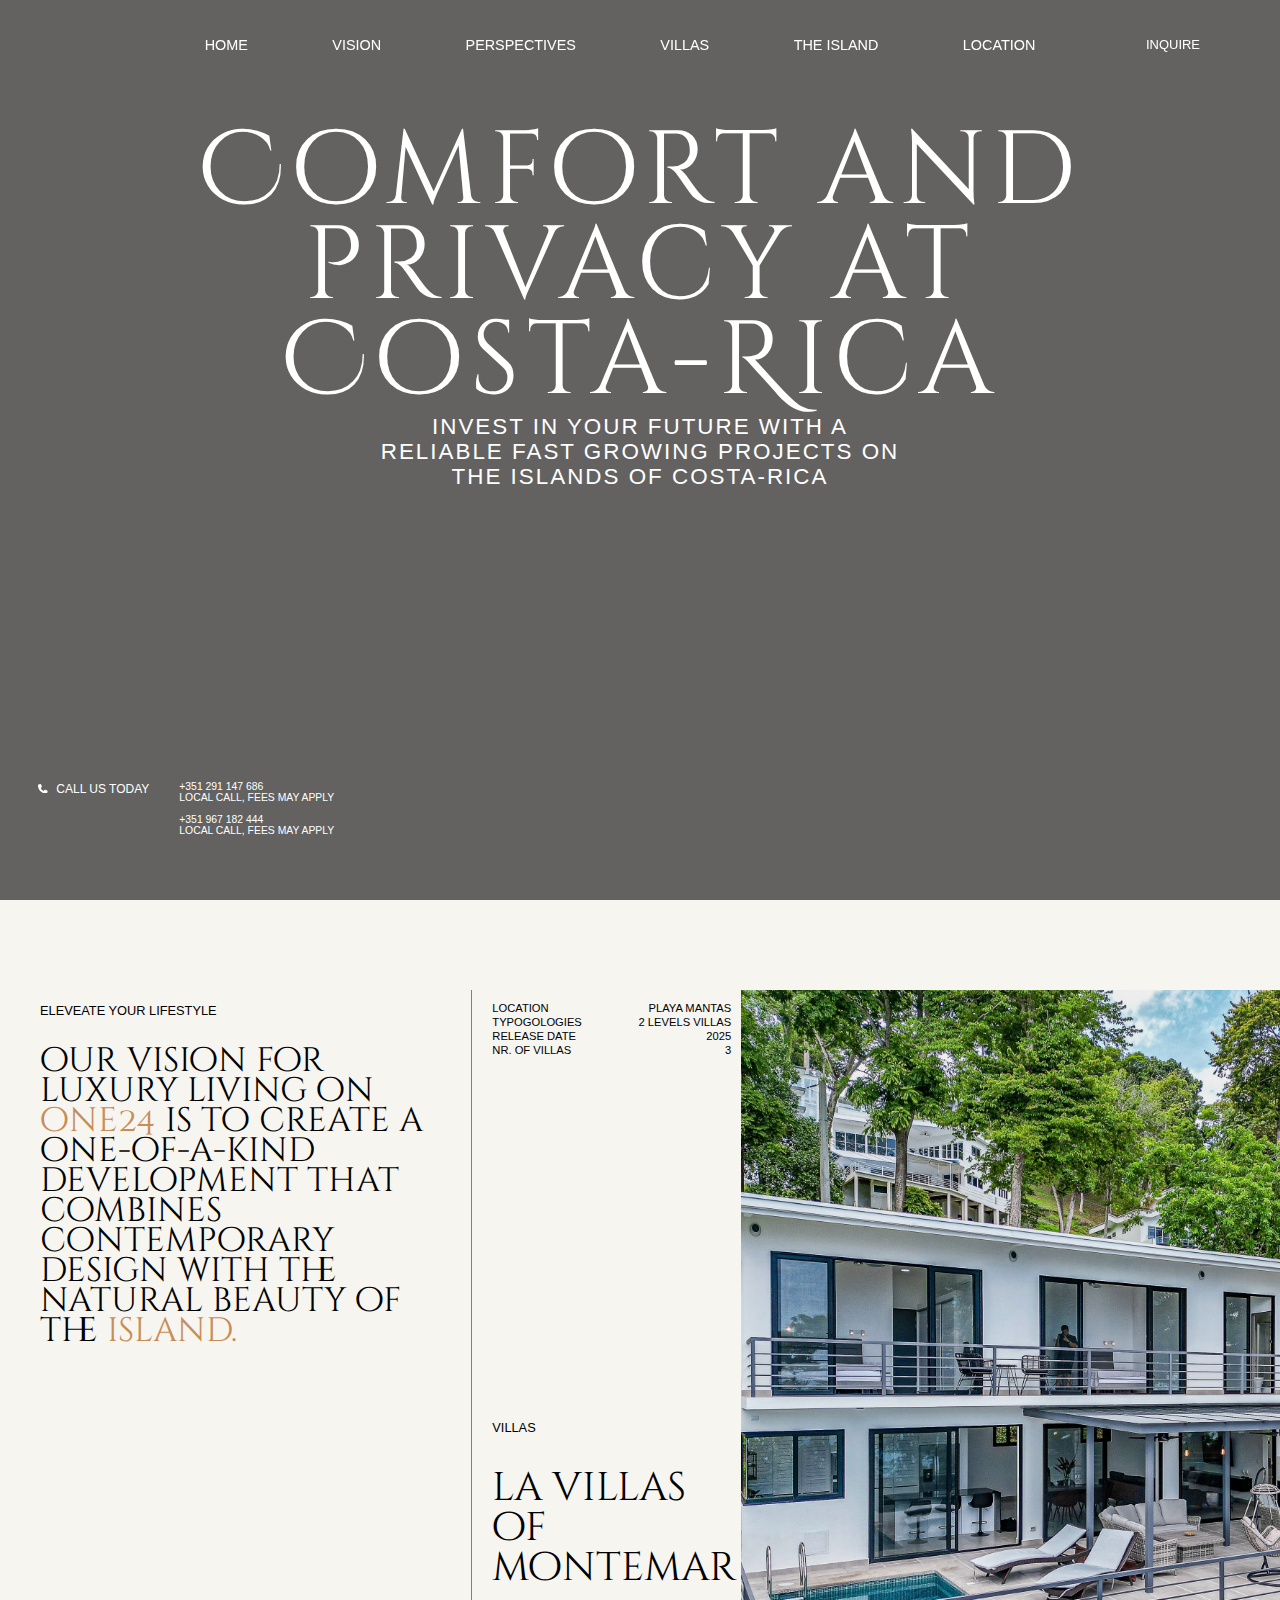
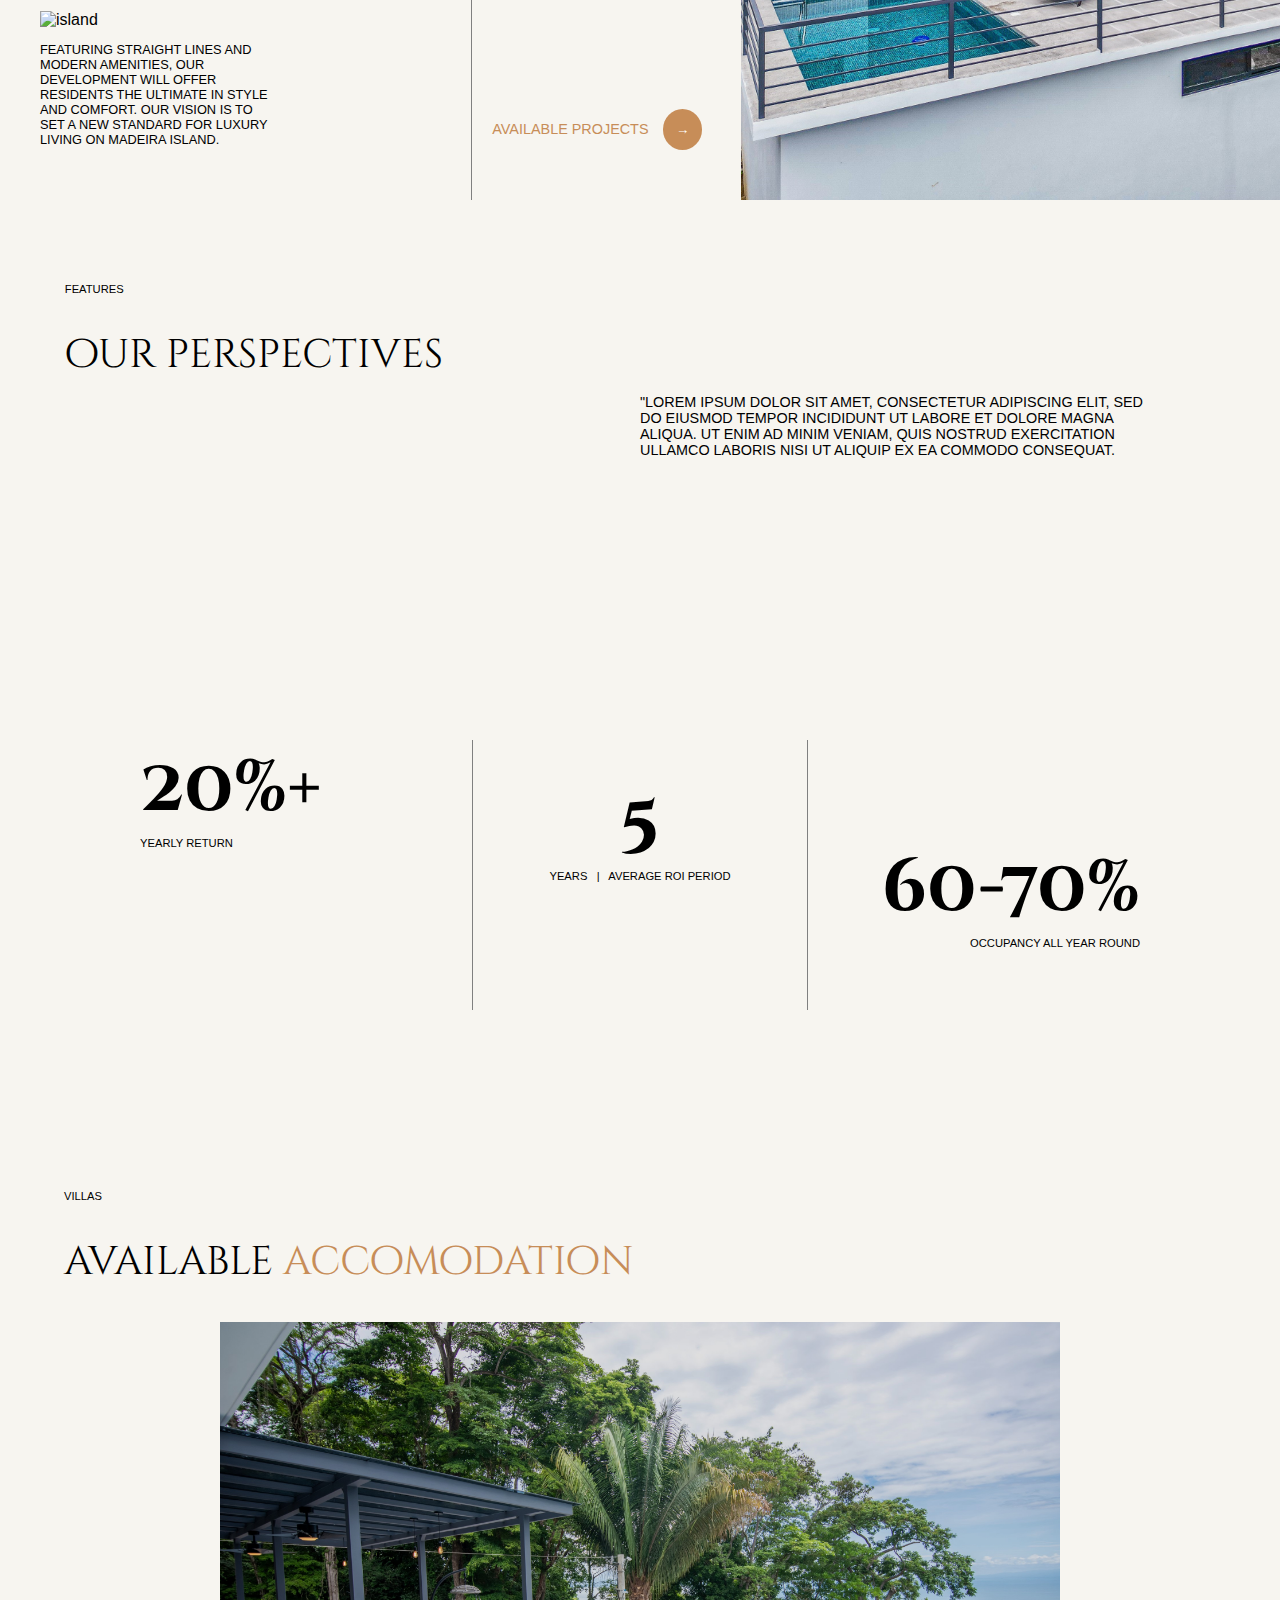
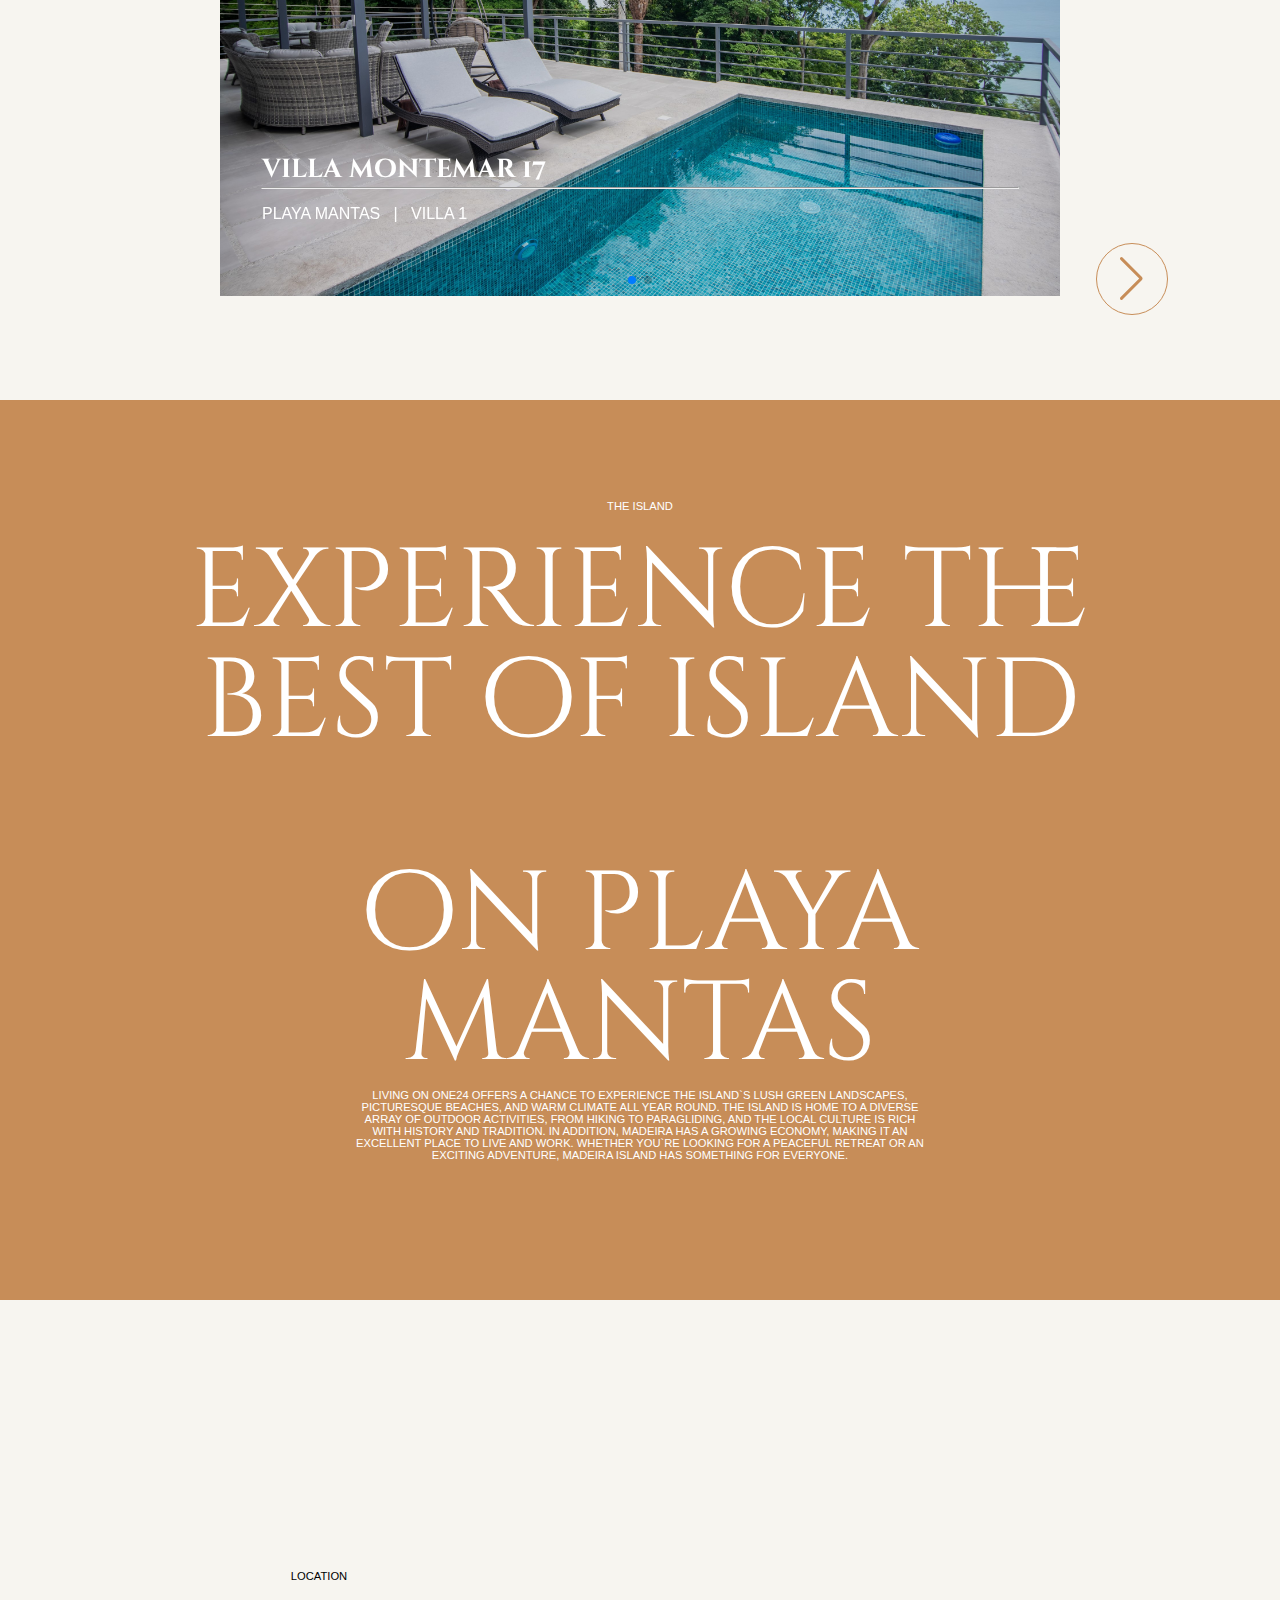
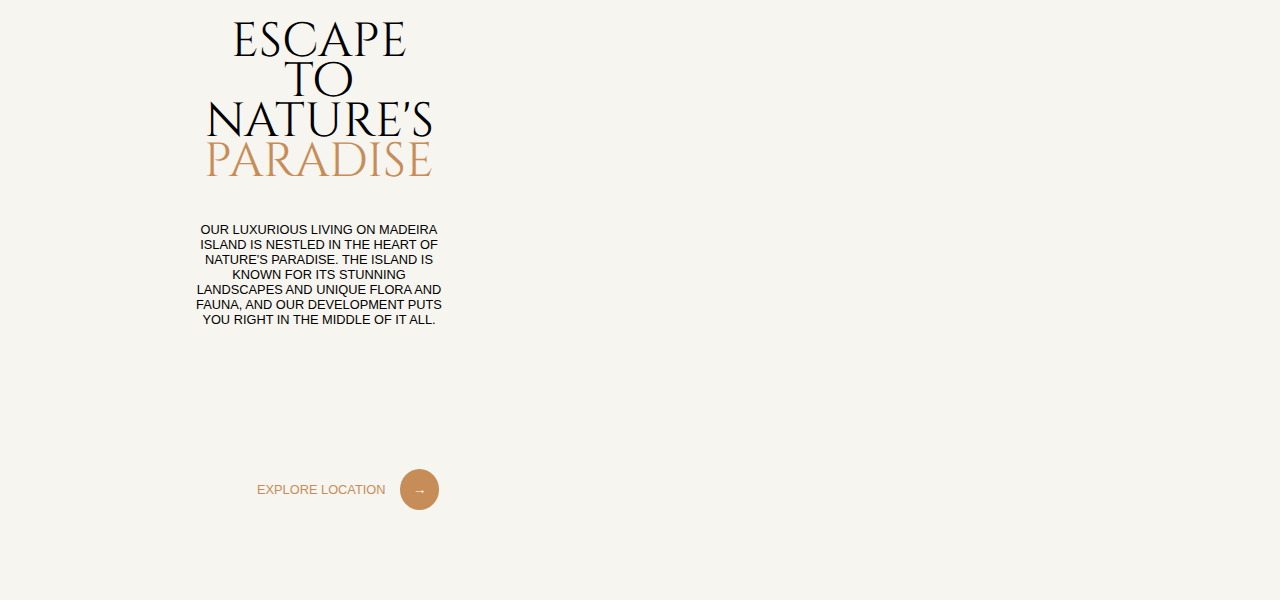
==== index.html @ 56d11413 "Add files via upload" ====
<!DOCTYPE html>
<html lang="en">
<head>
    <meta charset="UTF-8">
    <meta name="viewport" content="width=device-width, initial-scale=1.0">
    <link rel="preconnect" href="https://fonts.googleapis.com">
    <link rel="preconnect" href="https://fonts.gstatic.com" crossorigin>
    <link href="https://fonts.googleapis.com/css2?family=Cinzel+Decorative:wght@400;700;900&family=Space+Grotesk:wght@300..700&display=swap" rel="stylesheet">

    <!-- Swiper -->
    <link rel="stylesheet" href="https://cdn.jsdelivr.net/npm/swiper@11/swiper-bundle.min.css"/>

    <link rel="stylesheet" href="https://cdnjs.cloudflare.com/ajax/libs/font-awesome/4.7.0/css/font-awesome.min.css">

    <link rel="stylesheet" href="./style.css">
    <title>Document</title>
</head>
<body>
    <div class="wrapper">

        <nav>
            <div class="menu">
                <ul class="menu-items">
                    <li><a href="./index.html">Home</a></li>
                    <li><a href="#vision">Vision</a></li>
                    <li><a href="#perspectives">Perspectives</a></li>
                    <li><a href="#villas">Villas</a></li>
                    <li><a href="#island">The Island</a></li>
                    <li><a href="#location">Location</a></li>
                    <li id="inquire"><a href="./inquire.html">Inquire</a></li>
                </ul>
            </div>
        </nav>

        <header>
            <div class="image-color"> 
            </div>

            <div class="title">
                <h1>Comfort and privacy at Costa-Rica</h1>
                <p>
                    Invest in your future with a reliable fast growing projects on the islands of Costa-Rica
                </p>
            </div>

            <div class="callUs">
                <div id="callUs-title">
                    <svg xmlns="http://www.w3.org/2000/svg" viewBox="0 0 512 512"><path fill="#ffffff" d="M164.9 24.6c-7.7-18.6-28-28.5-47.4-23.2l-88 24C12.1 30.2 0 46 0 64C0 311.4 200.6 512 448 512c18 0 33.8-12.1 38.6-29.5l24-88c5.3-19.4-4.6-39.7-23.2-47.4l-96-40c-16.3-6.8-35.2-2.1-46.3 11.6L304.7 368C234.3 334.7 177.3 277.7 144 207.3L193.3 167c13.7-11.2 18.4-30 11.6-46.3l-40-96z"/></svg>
                    <p>Call us today</p>
                </div>
                    
                <p id="call-info">+351 291 147 686 <br>Local call, fees may apply <br><br>+351 967 182 444 <br>Local call, fees may apply</p>
            </div>
            
        </header>

        

        <section class="vision" id="vision">

            <div class="vision-main">
                <p>eleveate your lifestyle</p>
                <h2>OUR VISION FOR LUXURY LIVING ON <span>ONE24</span> IS TO CREATE A ONE-OF-A-KIND DEVELOPMENT THAT COMBINES CONTEMPORARY DESIGN WITH THE NATURAL BEAUTY OF THE <span>ISLAND.</span></h2>
                
                <div class="vision-main-bottom">
                    <img src="./assets/images/vision-island.jpg" alt="island">
                    <p id="vision-desc">FEATURING STRAIGHT LINES AND MODERN AMENITIES, OUR DEVELOPMENT WILL OFFER RESIDENTS THE ULTIMATE IN STYLE AND COMFORT. OUR VISION IS TO SET A NEW STANDARD FOR LUXURY LIVING ON MADEIRA ISLAND.</p>
                </div>
            </div>

            
            <div class="vision-overview-top">
                <p id="overview-left">Location <br>Typogologies <br>Release Date <br>Nr. of VIllas</p>
                <p id="overview-right">Playa Mantas<br> 2 levels Villas<br>2025<br>3</p>  
            </div>
    
            <div class="vision-overview-bottom" >
                <p id="overview-naming">Villas</p>
                <h2>La Villas of Montemar</h2>

                <div class="vision-button">
                     <p>Available projects</p>
                        
                    <a href="#villas"><input type="button" value="→" ></a>
                </div>
            </div>

                 


            <div class="project-overview" >

                <div class="project-overview-image">
    
                </div>

            </div>
        </section>
 
<!-- FEATURES -->

        <section class="features" id="perspectives" >

            <div class="features-top">

                <div class="features-top-left">
                    <p>Features</p>
                    <h2>Our perspectives</h2>
                </div>

                <div class="features-top-right">
                    <p>
                        "Lorem ipsum dolor sit amet, consectetur adipiscing elit, sed do eiusmod tempor incididunt ut labore et dolore magna aliqua. 
                        Ut enim ad minim veniam, quis nostrud exercitation ullamco laboris nisi ut aliquip ex ea commodo consequat.
                    </p>
                </div>
                

            </div>


            <div class="features-main">

                <div id="features-item1">
                    <h3>20%+</h3>
                    <p>yearly return</p>
                </div>


                <div id="features-item2">
                    <h3>5</h3>
                    <p>years &nbsp | &nbsp average ROI period</p>
                </div>

                
                <div id="features-item3">
                    <h3>60-70%</h3>
                    <p>occupancy all year round </p>
                </div>

            </div>


            <div class="features-description">

            </div>

        </section>

        <!-- VILLAS SECTION ------ -->
        <section class="villas" id="villas">

            <div class="villas-heading">
                <p>Villas</p>
                <h2>Available <span>Accomodation</span></h2>
            </div>

            <div class="swiper">

                <!-- Additional required wrapper -->
                <div class="swiper-wrapper">
                    <!-- Slides -->

                    <div class="swiper-slide">

                        <div class="swiper-desc">
                            <h3>Villa Montemar 17</h3>
                            <hr>
                            <p>PLAYA MANTAS &nbsp | &nbsp villa 1</p>
                        </div>

                        <div id="villa1">
                                
                        </div>
                    </div>    
                    

                    <div class="swiper-slide">
                        
                        <div class="swiper-desc">
                            <h3>Villa Montemar 19</h3>
                            <hr>
                            <p>PLAYA MANTAS &nbsp | &nbsp villa 2</p>
                        </div>    

                        <div id="villa2">
                            
                        </div>
                        
                    </div>


                </div>
                <div class="swiper-pagination"></div>

            </div>

            <div class="swiper-buttons">
                <div class="swiper-button-next"></div>
                <!-- <div class="swiper-button-prev"></div> -->
                
            </div>
            
        </section>

        <section class="island" id="island">

            <p>The Island</p>

            <div class="island-image-container">
                <!-- <div class="island-image"> -->
                    <video src="assets/video/vision.mp4" autoplay loop muted></video>
                <!-- </div> -->
                <p>LIVING ON ONE24 OFFERS A CHANCE TO EXPERIENCE THE ISLAND`S LUSH GREEN LANDSCAPES, 
                    PICTURESQUE BEACHES, AND WARM CLIMATE ALL YEAR ROUND. THE ISLAND IS HOME TO 
                    A DIVERSE ARRAY OF OUTDOOR ACTIVITIES, FROM HIKING TO PARAGLIDING, AND THE 
                    LOCAL CULTURE IS RICH WITH HISTORY AND TRADITION. IN ADDITION, MADEIRA HAS 
                    A GROWING ECONOMY, MAKING IT AN EXCELLENT PLACE TO LIVE AND WORK. WHETHER 
                    YOU`re LOOKING FOR A PEACEFUL RETREAT OR AN EXCITING ADVENTURE, MADEIRA 
                    ISLAND HAS SOMETHING FOR EVERYONE.</p>
            </div>

            <div class="island-heading">
                <h2 id="heading-top">Experience the <br> best of Island</h2>
                <h2 id="heading-bottom">On PLAYA MANTAS</h2>
            </div>  

        </section>


        <section class="location" id="location">

            <div class="grid-left" >

                <div class="location-info">
                    <p>Location</p>
                    <h2>Escape to Nature's <span>Paradise</span></h2>
                    <p id="location-desc">
                    Our luxurious living on madeira island is nestled in the 
                    heart of nature's paradise. The island is known for its stunning landscapes and 
                    unique flora and fauna, and our development puts you right in the middle of it all.
                    </p>
                </div>

                <div class="location-button">
                    <p>Explore Location</p>
                    <a href=""><input type="button" value="→" ></a>
                </div>
                
            </div>

            <div class="grid-right">
                <div class="location-image"></div>
            </div>

        </section>

    </div>


<script src="https://cdn.jsdelivr.net/npm/swiper@11/swiper-bundle.min.js"></script>       
<script type="text/javascript" src="./index.js"></script>
</body>
</html>
---- style.css ----
html {
    scroll-behavior: smooth;
}

body {
    background-color: #f7f5f0ff;
    font-family: Arial, Helvetica, sans-serif;
    padding: 0;
    margin: 0;
    
    
}

#vision, #perspectives, #villas, #island {
    scroll-behavior: smooth;
}



/* @media screen and (min-width:1280px) {
} */


     /* NAVIGATION */

     nav {
      position: fixed;
      margin: 20px 0;
      display: inline-block;
      height: 100px;
      width: 100%;
      text-align: center;
      z-index: 2;
     
   }

   .menu-items li {
      display: inline-block;
      margin-right: 80px;
 
   }

 
   .menu-items #inquire {
      position: absolute;
      right: 0%;
   }

   .menu-items li a, #inquire{
      text-decoration: none;
      color: white;
      font-size: 0.9em;
      text-transform: uppercase;
      
   }

   .menu-items li a{
      transition: all 1s ease;
   }

   .menu-items li a:hover {
      text-decoration:dotted;
   }

   
   .scrolled .menu-items li a, #inquire {
      color: black;
      transition: color 1000ms ease;
   }

  header{
    display: block;
    margin: 0;
    position: relative;
    background: url("./assets/images/header2.jpg");
    background-position: center;
    background-size: cover;
    height: 100vh;
    width: 100%;  
  }

  .image-color {
    position: absolute;
    height: 100vh;
    width: 100%;
    background-color: black;
    opacity: 60%;
  }

  .title {
      text-align: center;
      position: absolute;
      left: 15%;
      top: 6%;
      width: 70%;
      color: white;
  }

  .title h1 {
      font-family: "Cinzel Decorative", serif;
      font-weight: 500;
      font-size: 6.5em;
      text-align: center;
      line-height: 95px; 
      font-stretch: expanded;
      letter-spacing: 7px;
      margin-bottom: 5px;
      
  }

  .title p {
      margin: 0 auto;
      text-align: center;
      text-transform: uppercase;
      width: 60%;
      font-weight: 500;
      font-size: 1.4em;
      line-height: 25px;
      letter-spacing: 2px;
  }

  .callUs {
      position: absolute;
      display: flex;
      flex-wrap: nowrap;
      bottom: 6%;
      left: 3%;
      color: white;
      text-transform: uppercase;
  }

  .callUs #callUs-title {
      margin-right: 30px;
      font-size: 0.75em;
  }

  .callUs svg {
     width: 0.8em;
     height: 0.8em;
     display: inline-block;
     margin-right: 5px;
  }

  .callUs p {
      display: inline-block;
  }

  .callUs #call-info {
    
      font-size: 0.65em;
  }




  /* VISION SECTION ------ */

  .vision {
      display: grid;
      grid-template-columns: 0.8fr  0.5fr 1fr ;
      grid-template-rows: 1fr 1fr;
      padding: 10vh 0 0 40px;
      height: 90vh;
      /* border-bottom: 1px grey solid; */
      
  }

  .vision-main {
      grid-area: 1 / 1 / 3 / 1;
      position: relative;
      
  }

 

  .vision-main h2 {
      width: 90%;
      font-family: "Cinzel Decorative", serif;
      line-height: 30px;
      text-transform: lowercase;
      font-size: 2.1em;
      font-weight: 500;
      margin-bottom: 10px;
  }

  .vision-main span {
      color: #c78d58ff;
  }
  .vision-main p {
      text-transform: uppercase;
      font-size: 0.8em;
  }

  .vision-main-bottom {
      width: 55%;
      position: absolute;
      bottom: 5%;
  }

  .vision-main-bottom img {
      width: 100%;
  }

  .vision-main #vision-desc {

      font-size: 0.8em;
  }

 

  .vision-overview-top {
      grid-area: 1 / 2 / 2 / 3;
      border-left: 1px grey solid;
      padding-left: 20px;
  
  }

  .vision-overview-top p{
      text-transform: uppercase;
  }

  .vision-overview-top #overview-left {
      line-height: 14px;
      display: inline-block;
      font-size: 0.7em;
      margin-right: 21%;
  }

  .vision-overview-top #overview-right {
      line-height: 14px;
      display: inline-block;
      text-align: end;
      font-size: 0.7em;
      margin: 0;
  }

  .vision-overview-bottom {
      padding-bottom: 0;
      grid-area: 2 / 2 / 2 / 2;
      border-left: 1px grey solid;
      padding-left: 20px;
  }

  .vision-overview-bottom h2 {
      width: 80%;
      font-family: "Cinzel Decorative", serif;
      text-transform: lowercase;
      margin: 0 left;
      font-weight: 500;
      line-height: 40px;
      font-size: 2.5em;
  }

  .vision-overview-bottom p {
      font-size: 0.8em;
      padding-top: 100px;
      text-transform: uppercase;
  }

  .vision-button {
      margin: 0 auto;
      padding-bottom: 50px;
  }

  .vision-button p{
      display: inline-block;
      color: #c78d58ff;
      margin: 0 auto;
      font-size: 0.9em;
  }

  .vision-button input {
      margin-left: 10px;
      display: inline-block;
      background-color: #c78d58ff;
      border: none;
      border-radius: 50%;
      text-decoration: none;
      text-align: center;
      padding: 13px;
      color: white;
      transition: all 1s;
      cursor: pointer;
  }

  .vision-button input:hover {
      transform: scale(1.3);
      background-color: inherit;
      color: #c78d58ff;
      border-color: #c78d58ff;
      font-size: 1.2em;
  }


  /* Project  */

  .project-overview {
      grid-area: 1 / 3 / 2 / 3;
      position: relative; 
      
  }

  .project-overview-image {
      position: absolute;
      background: url("./assets/images/vision2.jpg");
      height: 90vh;
      width: 100%;
      /* background-position: center; */
      background-size: cover;
      /* position: absolute;
      top: 40%; */
      transition: all 700ms;
  }

  .project-overview-image:hover {
      transform: scale(1.05);
      cursor:cell;
  }

  /* .project-overview-image video {
      height: 50vh;
  } */

  .project-overview p {
      width: 80%;
      margin: 0 auto;
      margin-top: 10px;
      text-align: right;
      text-transform: uppercase;
      font-size: 0.8em;
  }


  /* Features Section ----- */

  .features {
      display: block;
      
  }

      /* Fetures top -- */
  .features-top{
      padding: 10vh 40px 0 40px;
      height: 30vh;
      margin-bottom: 10vh;
      display: grid;
      grid-template-columns: 1fr 1fr;
      position: relative;
  }

  .features-top-left {
      position: absolute;
      top: 20%;
      left: 2%;
      grid-column: 1;
  }

  .features-top-left p {
      text-transform: uppercase;
      font-size: 0.7em;
  }

  .features-top-left h2{
      font-family: "Cinzel Decorative", serif;
      text-transform: lowercase;
      font-weight: 500;
      font-size: 2.5em;
  }
 
  .features-top-right {
      position: absolute;
      top: 50%;
      grid-column: 2;
  }

  .features-top-right p{
      text-transform: uppercase;
      width: 80%;
      font-size: 0.9em;
  }


  /* Features main --- */

  .features-main {
      padding: 10vh 40px 10vh 40px;
      display: grid;
      grid-template-columns: 0.3fr 1fr 1fr 1fr 0.3fr;
      height: 30vh;
  }

  #features-item1 {
      position: relative;
      grid-column: 2 ;
      border-right: 1px grey solid;
  }



  #features-item2 {
      position: relative;
      grid-column: 3 ;
      text-align: center; 
  }

  #features-item2 h3{
      margin-top: 10%;
  }

  #features-item3 {
      position: relative;
      grid-column: 4 ;
      text-align: end;
      border-left: 1px grey solid;
  }

  #features-item3 h3 {
      margin-top: 30%;
  }



  .features-main h3 {
      font-family: "Cinzel Decorative", serif;
      
      font-weight: 700;
      font-size: 4.5em;
      margin: 0;
  }


  .features-main p {
      text-transform: uppercase;
      font-size: 0.7em;
  
      margin: 0;
  }

  
  /* VILLAS SECTION -----------*/

  .villas {
      height: 85vh;
      padding: 10vh 40px 5vh 40px;
      margin: 0 auto;
      position: relative;
      /* display: flex;
      flex-wrap: wrap;
      justify-content:center;
      align-items: end; */
  }

  .villas-heading {
      justify-content: start;
      text-align: left;
      width: 80%;
      margin-left: 2%;
  }
  .villas-heading span {
      color: #c78d58ff;
  }

  .villas-heading p {
      text-transform: uppercase;
      font-size: 0.7em;
      margin: 0;
  }

  .villas-heading h2 {
      font-family: "Cinzel Decorative", serif;
      text-transform: lowercase;
      font-weight: 500;
      font-size: 2.5em;
  }

  .swiper {
      position: relative;
      width: 70%;
      height: 75%;
     
    }

    .swiper-pagination {
      color: black;
    }

    .swiper-button-prev, .swiper-button-next {
      border: 1px #c78d58ff solid;
      color: #c78d58ff;
      width: 10px;
      height: 10px;
      padding: 30px;
      border-radius: 50%;
      transition: all 700ms;
    }

    .swiper-button-next:hover {
      color: white;
      background-color: #c78d58ff;
      transform: scale(1.2);
    }

    .swiper-buttons {
      position: absolute;
      bottom: 15%;
      right: 8%;
    }

 

    #villa1 {
      height: 100%;
      position: relative;
      background: url("./assets/images/villa1.jpg");
      background-size: cover;
      background-position: center center;
      cursor: pointer;
      transition: all 500ms ease;
    }

    #villa2 {
      height: 100%;
      background: url("./assets/images/villa2.jpg");
      background-size: cover;
      background-position: center center;
      cursor: pointer;
      transition: all 500ms ease;
    }


    #villa1:hover, #villa2:hover {
      border-top-right-radius: 20%;
      /* border-top-left-radius: 15%; */
      transform: scale(1.05);
    }

    .swiper-desc {
      position: absolute;
      color: white;
      bottom: 10%;
      z-index: 10;
      width: 100%;
    }

    .swiper-desc h3 {
      font-family: "Cinzel Decorative", serif;
      text-transform: lowercase;
      font-weight: 600;
      font-size: 1.6em;
      margin: 0 0 0 5%;
    }

    .swiper-desc p {
      margin-left: 5%;
      text-transform: uppercase;
    }

    .swiper-desc hr {
      font-size: 0.8em;
      width: 90%;
      margin: 0 auto;
    }


    /* ISLAND SECTION ------ */

    .island {
      position: relative;
      padding: 10vh 40px 10vh 40px;
      height: 80vh;
      background-color: #c78d58ff;
    }

    .island p {
      font-size: 0.7em;
      text-align: center;
      color: white ;
      text-transform: uppercase;
      margin-top: 10px;
    }

    .island-image-container {
      position: absolute;
      top: 25%;
      left: 25%;
    }

    .island-image-container video {
      width: 50vw;
      height: 50vh;
      /* background: url("./assets/images/island.jpg"); */
      background-size: cover;
      background-position: bottom ;
    }

    .island-heading {
      width: 80%;
      position: absolute;
      margin: 0 auto;
      left: 10%;
      top: 5%;
    }

    #heading-top {
      padding-top: ;
    }

    #heading-bottom {
      padding-top: 1%;
    }


    .island-heading h2 {
      text-align: center;
      font-weight: 400;
      font-size: 7rem;
      font-family: "Cinzel Decorative", serif;
      text-transform: lowercase;
      color: white;
      line-height: 110px;
    }


    .island-image-container p {
      width: 45vw;
      margin: 0 auto;
      margin-top: 10px;
      text-transform: uppercase;
      font-size: 0.7em;
      text-align: center;
      color: white ;
    }

    .island-image:hover {
      transform: scale(2)
    }

    /* LOCATION SECTION  */

    .location {
      height: 100vh;
      padding: 0 0 0 40px;
      display: grid;
      grid-template-columns: 1fr 1fr;
    }


    /* left side */

    .grid-left {
      grid-column: 1;
      position:relative;
    }

    .grid-left .location-info {
      position: absolute;
      width: 40%;
      text-align: center;
      left: 25%;
      top: 30%;
    }

    .location-info h2 {
      font-family: "Cinzel Decorative", serif;
      text-transform: lowercase;
      font-weight: 400;
      font-size: 3em;
      line-height: 40px ;
    }

    .location-info span {
      color: #c78d58ff;
    }

    .location-info p {
      margin: 0 auto;
      /* width: 100%; */
      text-transform: uppercase;
      font-size: 0.7em;
    }

    .location-info #location-desc {
      font-size: 0.8em;
    }

    .location-button {
      position: absolute;
      width: 40%;
      bottom: 10%;
      left: 35%;
    }

    .location-button p {
      display: inline-block;
      text-transform: uppercase;
      font-size: 0.8em;
      color: #c78d58ff;
    }

    .location-button input {
      margin-left: 10px;
      display: inline-block;
      background-color: #c78d58ff;
      border: none;
      border-radius: 50%;
      text-decoration: none;
      text-align: center;
      padding: 13px;
      color: white;
      transition: all 1s;
      cursor: pointer;
    }

    .location-button input:hover {
      transform: scale(1.3);
      background-color: inherit;
      color: #c78d58ff;
      border-color: #c78d58ff;
      font-size: 1.2em;
    }


    /* right side */

    .grid-right {
      grid-column: 2;
    }

    .grid-right .location-image {
      background: url("./assets/images/location.jpg");
      background-size: cover;
      background-position: center;
      height: 100%;
    }
  









/* ----- L SCREENS ------- */

@media screen and (max-width: 1024px)	{

  nav {
    position: fixed;
    margin: 20px 0;
    display: inline-block;
    height: 100px;
    width: 100%;
    text-align: center;
    z-index: 2;
  }
        
  .menu-items li {
    display: inline-block;
    margin-right: 40px;
        
  }
        
        
  .menu-items #inquire {
    position: absolute;
    right: 0%;
  }
        
  .menu-items li a, #inquire{
    text-decoration: none;
    color: white;
    font-size: 0.8em;
    text-transform: uppercase;
  }


  /* header */

  .title {
    text-align: center;
    position: absolute;
    left: 15%;
    top: 6%;
    width: 70%;
    color: white;
}
        
  .title h1 {
    font-family: "Cinzel Decorative", serif;
    font-weight: 400;
    font-size: 5em;
    text-align: center;
    line-height: 70px; 
    font-stretch: expanded;
    letter-spacing: 7px;
    margin-bottom: 5px;       
  }

  .title p {
    width: 60%;
    font-size: 1em;
    line-height: 20px;
  }


  /* vision */

  .vision-main p {
    font-size: 0.6em;
  }
  
  .vision-main h2 {
    margin-top: 30px;
    font-size: 1.4em;
    line-height: 20px;
  }

  .vision-main-bottom {
    width: 80%;
    font-size: 0.8em;
  }

  .vision-overview-top {
    padding-left: 10px;
  }

  .vision-overview-top #overview-left {
    font-size: 0.6em;
    font-weight: 700;
    margin-right: 0;
  }

  .vision-overview-top #overview-right {
    font-size: 0.6em;
    text-align: right;
    margin-left: 20px;
  }

  .vision-overview-bottom {
    padding-left: 10px;
  }

  .vision-overview-bottom p{
    font-size: 0.7em;
  }
  .vision-overview-bottom #overview-naming {
    font-size: 0.6em;
  }
  .vision-overview-bottom h2 {
    font-size: 1.7em;
    line-height: 25px;
  }

  .vision-button input {
    padding: 10px;
  }

  /* Features */

  .features-top-right {
    font-size: 0.8em;
    width: 80%;
    text-align: right;
    top: 60%;
    right: 5%;
  }


  .features-main h3 {
    font-size: 3em;
  }

  /* Island */

  .island-heading h2 {
    margin-top: 120px;
    font-size: 5em;
    line-height: 70px;
  }

  .island-image-container p {
    margin: 0 auto;
    font-size: 0.6em;
  }

  /* Location */

  .location-info {
    width: 45%;
  }

  .location-info h2 {
    font-size: 2.2em;
    margin-bottom: 10px;
  }

  .location-info #location-desc {
    font-size: 0.55em;
    color: grey;
  }

  .location-button {
    bottom: 20%;
  }

  .location-button input {
    padding: 10px;
  }

  .location-button p {
    font-size: 0.7em;
  }
}



/* ----- iPads -----*/

@media (max-width: 768px)	{

  .wrap {
    max-width: 768px;
  }

  nav {
    position: fixed;
    margin: 20px 0;
    display: inline-block;
    height: 100px;
    text-align: center;
    z-index: 2;
  }


  .menu-items li {
    display:none;
  }

  .menu-items #inquire {
    display: inline-block;
   
    font-size: 1em;
        
  }

  /* header  */

  .title {
    top: 15%;
    left: 12%;
    width: 76%;
  }
  
  .title h1 {
    font-size: 4em;
    line-height: 50px;
  }

  .title p {
    margin-top: 10px;
    width: 70%;
    font-size: 1.2em;
    line-height: 22px;
  }

  .callUs {
    width: 95%;
  }

  .callUs #callUs-title {
    width: 30%;
    margin-left: 10px;
    margin-right: 30%;
    font-size: 1.2em;
  }
  
  .callUs #call-info {
    font-size: 0.9em;
  }


  /* vision */

  .vision {
    padding: 5vh 2% 2vh 2% ;
    display: block;
    min-height: 330vh;
    position: relative;
  }

  .vision-main {
    position: relative;
    padding-bottom: 40px;
    border-bottom: 1px grey solid;
  }

  .vision-main h2 {
    width: 95%;
    font-size: 2.5em;
    line-height: 40px;
    margin-bottom: 40px;
  }

  .vision-main p {
    font-size: 1em;
    line-height: 22px;
  }

  .vision-main-bottom {
    position: relative;
    width: 100%;
  }

  .vision-main-bottom #vision-desc {
    font-size: 1.3em;
  }

  /* vision-overview-top*/

  .vision-overview-top {
    padding: 20px 10px 0 10px;
    display: flex;
    border: none;
    justify-content: space-between;
  }

  .vision-overview-top #overview-left {
    font-size: 1em;
    line-height: 20px;
    margin: 0;
    padding: 10px;
    font-weight: 500;
  }

  .vision-overview-top #overview-right {
    font-size: 1em;
    line-height: 20px;
    margin: 0;
    padding: 10px;
  }
  

  /* vision-overview-bottom */

  .vision-overview-bottom {
    border: none;
  }
  .vision-overview-bottom h2 {
    margin: 25px 0 10px 0 ;
    font-size: 3.5em;
    line-height: 50px;
  }

  .vision-overview-bottom #overview-naming {
    padding-top: 50px;
    font-size: 1.2em;
  }

  .vision-overview-bottom .vision-button {
    display: flex;
    padding-top: 50px;
    width: 100%;
  }

  .vision-overview-bottom .vision-button input {
    padding: 30px;
    margin-right: 10px;
  }

  .vision-overview-bottom .vision-button p {
    padding-top: 30px;
    font-size: 1.2em;
    margin-left: 0;
    align-items: center;
  }

  .project-overview {
    position: relative;
  }

  .project-overview-image {
    background-position: center;
  }

  /* ---- FEATURES ---- */

  .features {
    display: block;
    height: 190vh;
    
  }

  .features-top {
    width: 100%;
    padding: 0;
    display: flex;
    flex-direction: column;
    align-items: center;
  }
  .features-top-left {
    align-items: center;
    position: relative;
  }

  .features-top-left p {
   display: none;
  }

  .features-top-left h2 {
    margin: 0 auto;
    text-align: start;
    font-size: 3.5em;
  }

  .features-top-right {
    position: static;
    margin: 100px 0 0 0;
    width: 100%;
  }

  .features-top-right p {
    margin: 0 auto;
    width: 60%;
    text-align: center;
    font-size: 1.2em;
  }

  /* features-main */

  .features-main {
    display: flex;
    flex-direction: column;
    align-items: center;
    
  }

  #features-item1, #features-item2, #features-item3{
    border: none;
    margin: 30px 0 30px 0;
    font-size: 1.6em;
    line-height: 100px;
  }

  #features-item1 h3, #features-item2 h3, #features-item3 h3 {
    color: #c78d58ff;
  }



  /* ---- VILLAS ---- */

  .villas {
    display: block;
    max-height: 90vh;
  }

  .villas-heading h2 {
    font-size: 3.5em;
    line-height: 50px;
  }

  .villas-heading p {
    font-size: 1em;
  }

  .swiper {
    height: 55%;
    width: 75%;
  }

  .swiper-desc {
    bottom: 6%;
  }

  .swiper-desc h3{
    font-size: 1.2em;
  }

  .swiper-desc p {
    font-size: 0.8em;
  }

  .swiper-buttons {
    right: 2%;
    bottom: 37%;
  }

  /* ----- ISLAND ----- */

  .island {
    padding: 0;
    min-height: 130vh;
  }

  .island p {
    padding-top: 80px;
    font-size: 1em;
  }

  .island-image-container video{
    width: 100vw;  
  }

  .island-image-container {
    top: 25%;
    left: 0%;
  }

  .island-image-container p {
    margin-top: 80px;
    width: 90%;
    font-size: 1em;
    padding: 0;
  }

  .island-heading {
    width: 90%;
    left: 5%;
    top: 9%;
  }

  .island-heading #heading-top {
    margin-top: 50px;
  }

  .island-heading #heading-bottom {
    margin-top: 270px;
  }

  .island-heading h2 {
    font-size: 4em;
    line-height: 60px;
  }

  /* ---- LOCATION ----- */

  .location {
    display: flex;
    flex-direction: column;
    padding: 0;
    align-items: center;
    height: 180vh;
  }

  .grid-left {
    padding: 0;
    display: block;
    position: relative;
    height: 80%;
    width: 100%;
  }

  .grid-left .location-info {
    padding-top: 50px;
    width: 60%;
    display: block;
    position: static;
    margin: 0 auto;
  }

  .grid-left .location-info p {
    font-size: 1em;
  }

  .grid-left .location-info h2 {
    font-size: 3.5em;
    line-height: 60px;
    margin: 50px 0 ;
  }

  .grid-left .location-info #location-desc {
    font-size: 1em;
  }

  .grid-left .location-button {
    position: static;
    text-align: center;
    margin: 70px auto;
  }

  .grid-left .location-button p {
    font-size: 1em;
  }

  .grid-left .location-button input {
    padding: 30px;
  }

  .grid-right {
    display: block;
    position: relative;
    height: 60%;
    width: 100%;
    background-color: #c78d58ff;
  }

}




/*------ 2XL SCREENS ------*/
@media (min-width:1660px) {

    header .title h1 {
      font-size: 8em;
      line-height: 120px;
    }

    .island-heading h2 {
        margin-top: 130px;
        font-size: 9rem;
      }
      #heading-bottom {
        padding-top: 3%;
      }

}
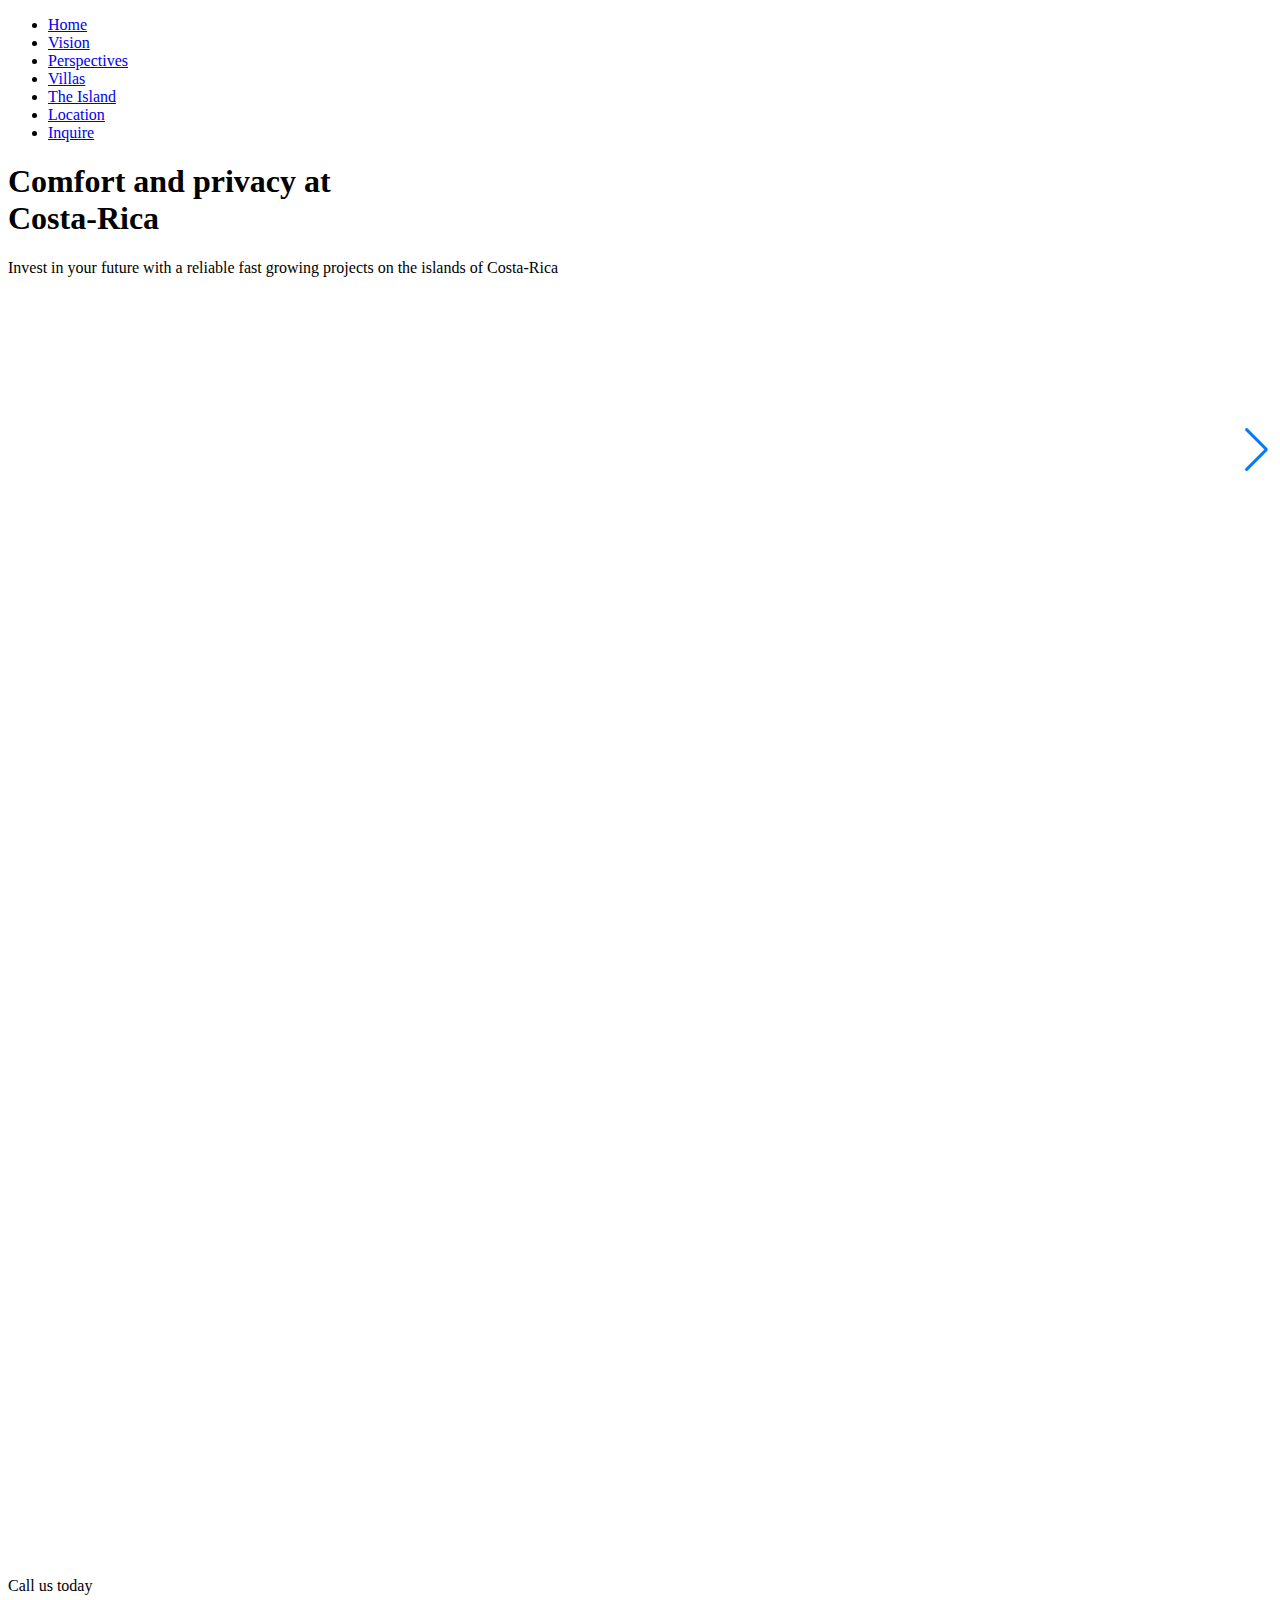
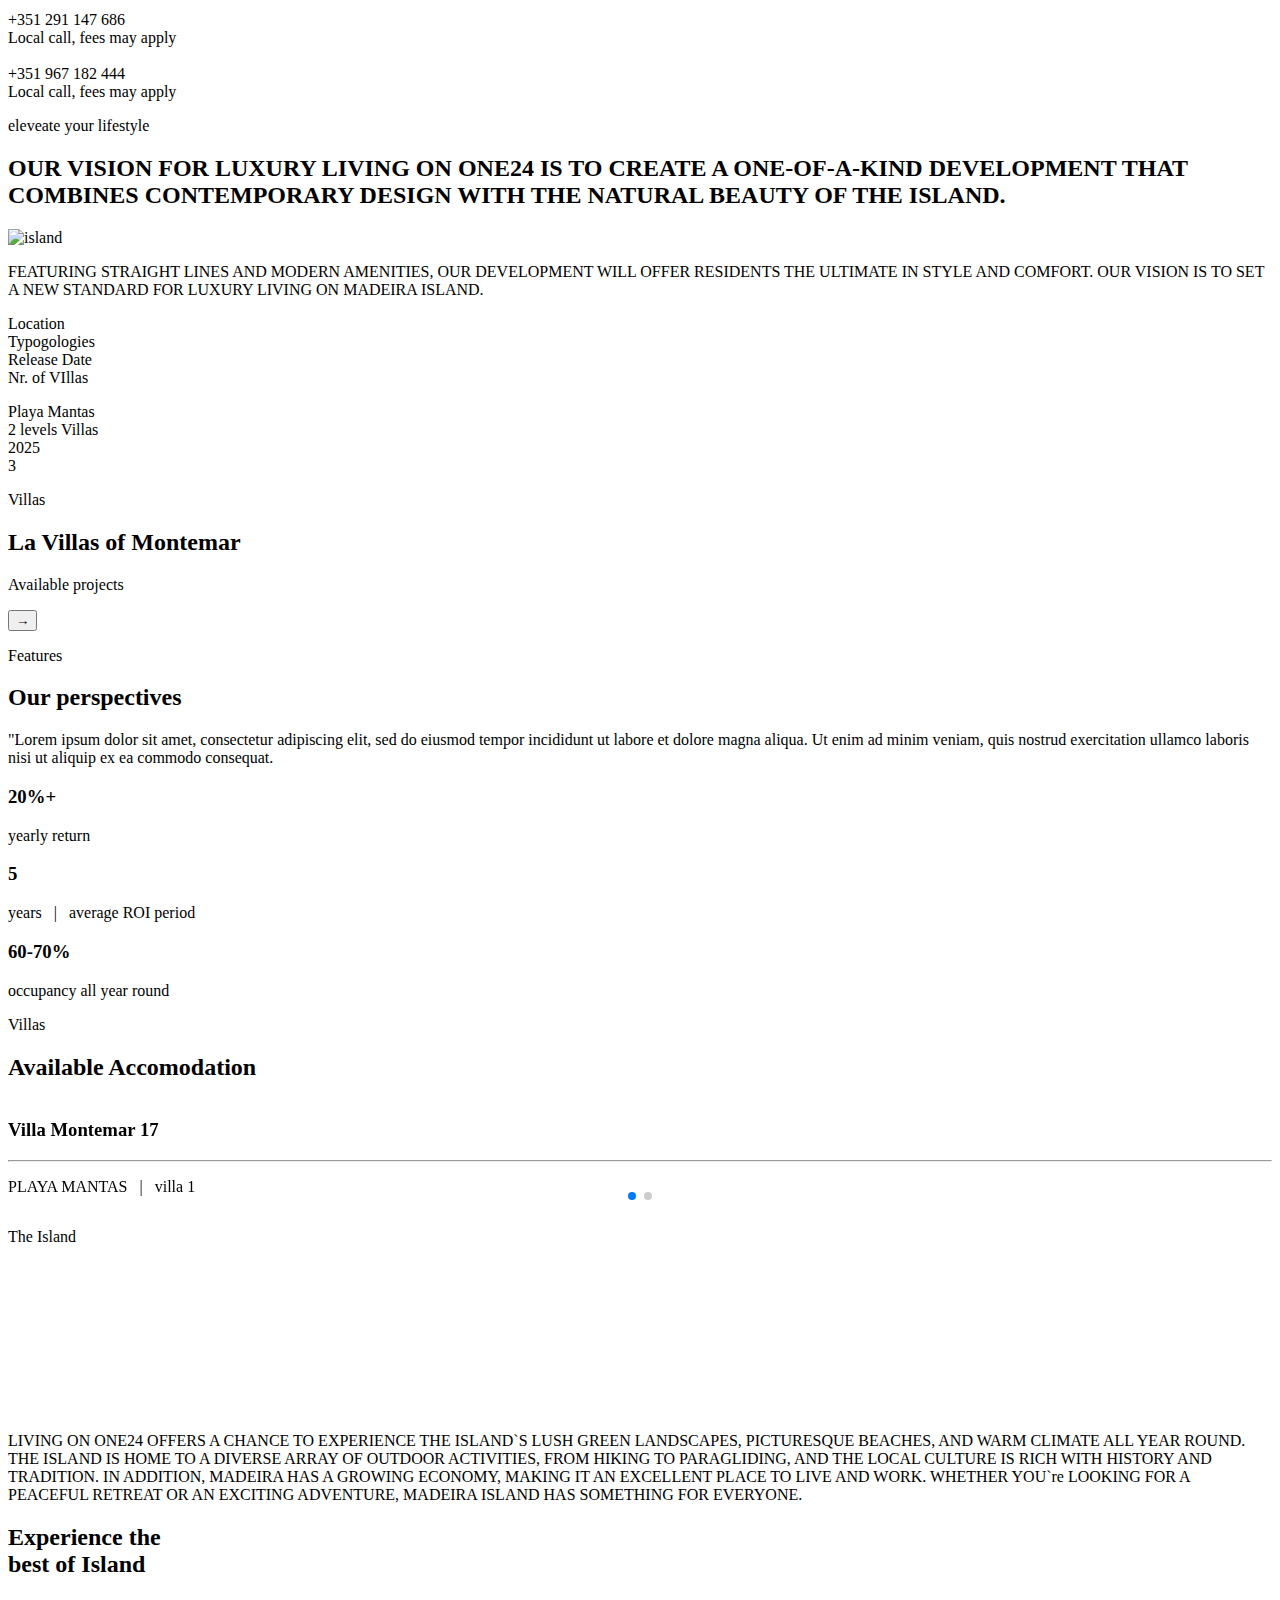
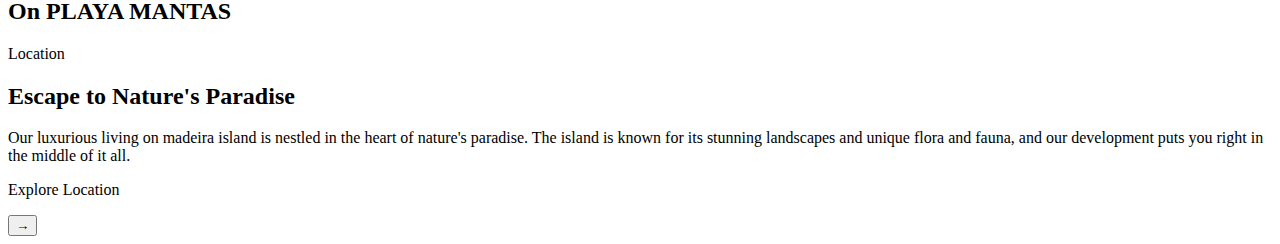
==== commit c906f544: "index.html" ====
--- a/index.html
+++ b/index.html
@@ -12,7 +12,7 @@
 
     <link rel="stylesheet" href="https://cdnjs.cloudflare.com/ajax/libs/font-awesome/4.7.0/css/font-awesome.min.css">
 
-    <link rel="stylesheet" href="./style.css">
+    <link rel="stylesheet" href="./index.css">
     <title>Document</title>
 </head>
 <body>
@@ -37,7 +37,7 @@
             </div>
 
             <div class="title">
-                <h1>Comfort and privacy at Costa-Rica</h1>
+                <h1>Comfort and privacy at<br>Costa-Rica</h1>
                 <p>
                     Invest in your future with a reliable fast growing projects on the islands of Costa-Rica
                 </p>
@@ -141,9 +141,9 @@
             </div>
 
 
-            <div class="features-description">
-
-            </div>
+            <!-- <div class="features-description">
+
+            </div> -->
 
         </section>
 
@@ -169,9 +169,10 @@
                             <p>PLAYA MANTAS &nbsp | &nbsp villa 1</p>
                         </div>
 
-                        <div id="villa1">
-                                
-                        </div>
+                        <a href="./villa1.html">
+                            <div id="villa1"></div>
+                        </a>
+
                     </div>    
                     
 
@@ -181,11 +182,11 @@
                             <h3>Villa Montemar 19</h3>
                             <hr>
                             <p>PLAYA MANTAS &nbsp | &nbsp villa 2</p>
-                        </div>    
-
-                        <div id="villa2">
-                            
-                        </div>
+                        </div> 
+
+                        <a href="./villa2.html">
+                            <div id="villa2"></div>
+                        </a>
                         
                     </div>
 
@@ -202,6 +203,8 @@
             </div>
             
         </section>
+
+        <!-- ISLAND -->
 
         <section class="island" id="island">
 
@@ -261,4 +264,4 @@
 <script src="https://cdn.jsdelivr.net/npm/swiper@11/swiper-bundle.min.js"></script>       
 <script type="text/javascript" src="./index.js"></script>
 </body>
-</html>+</html>
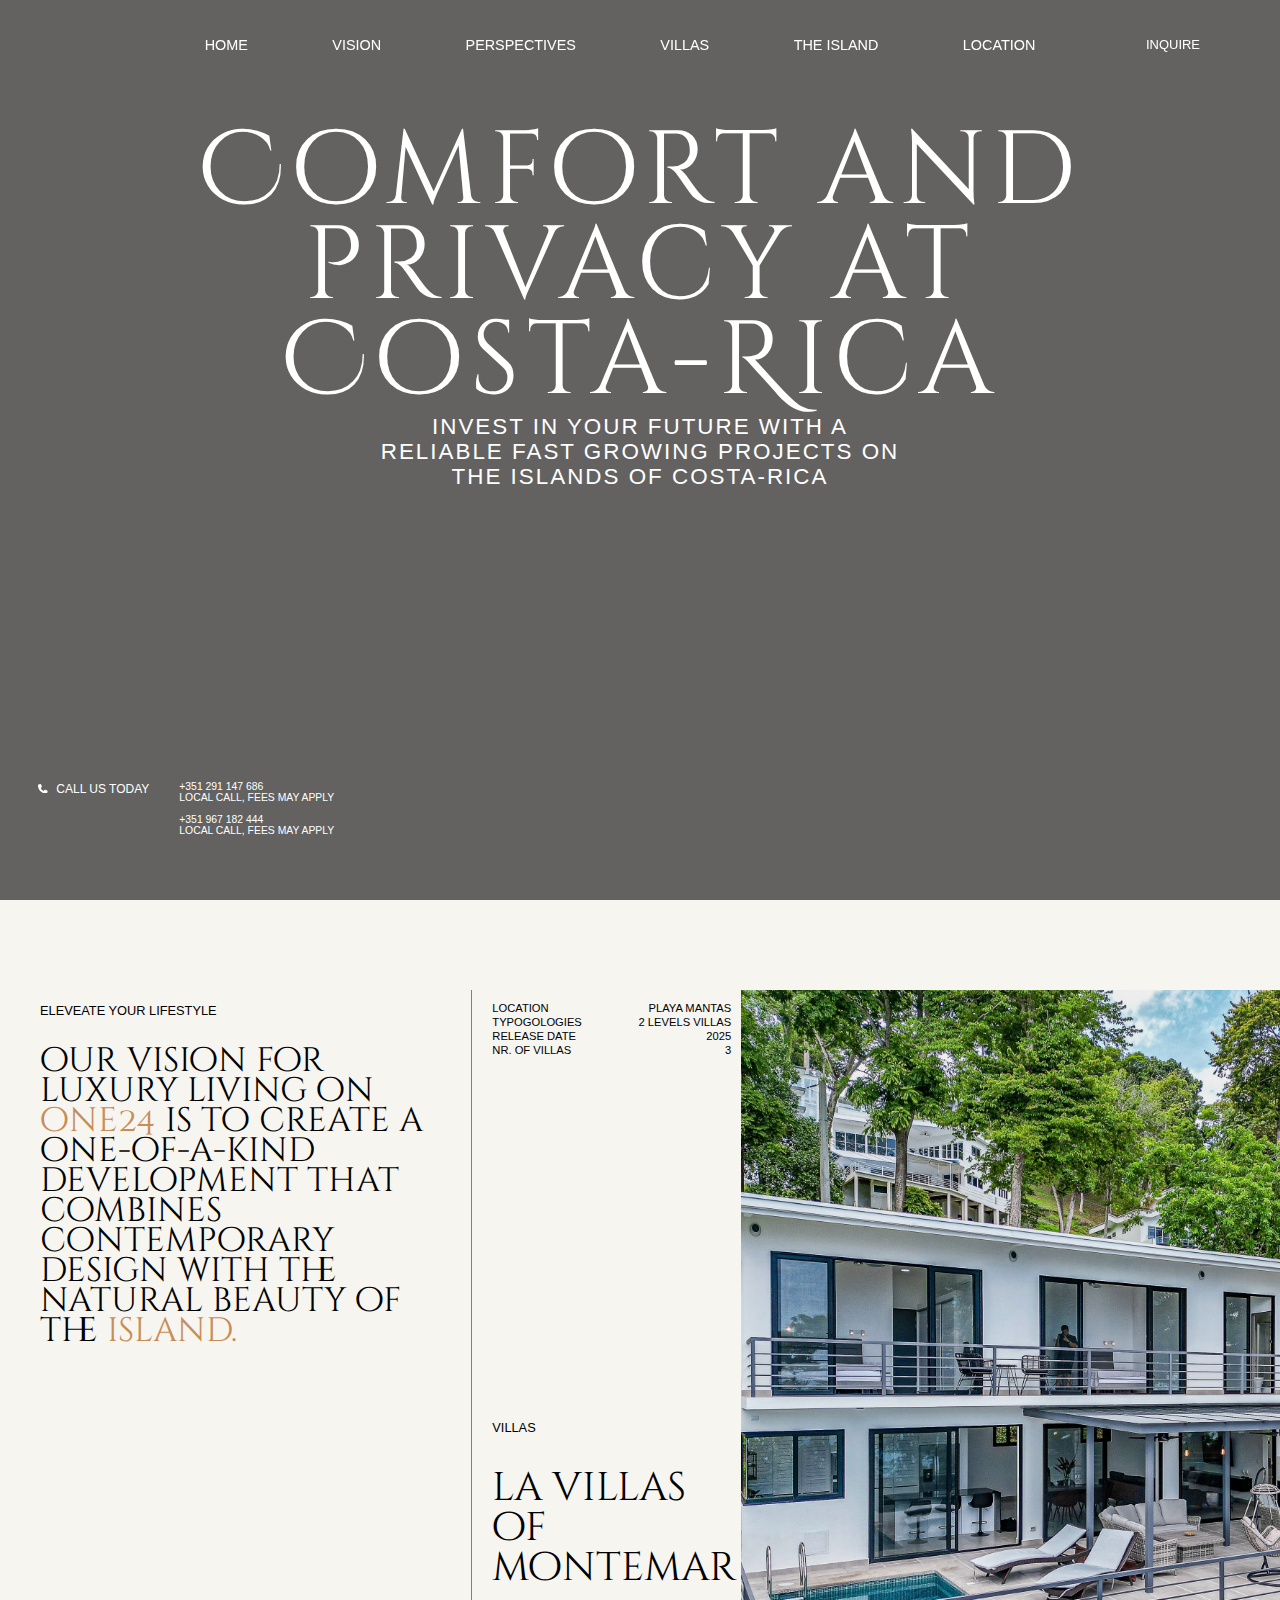
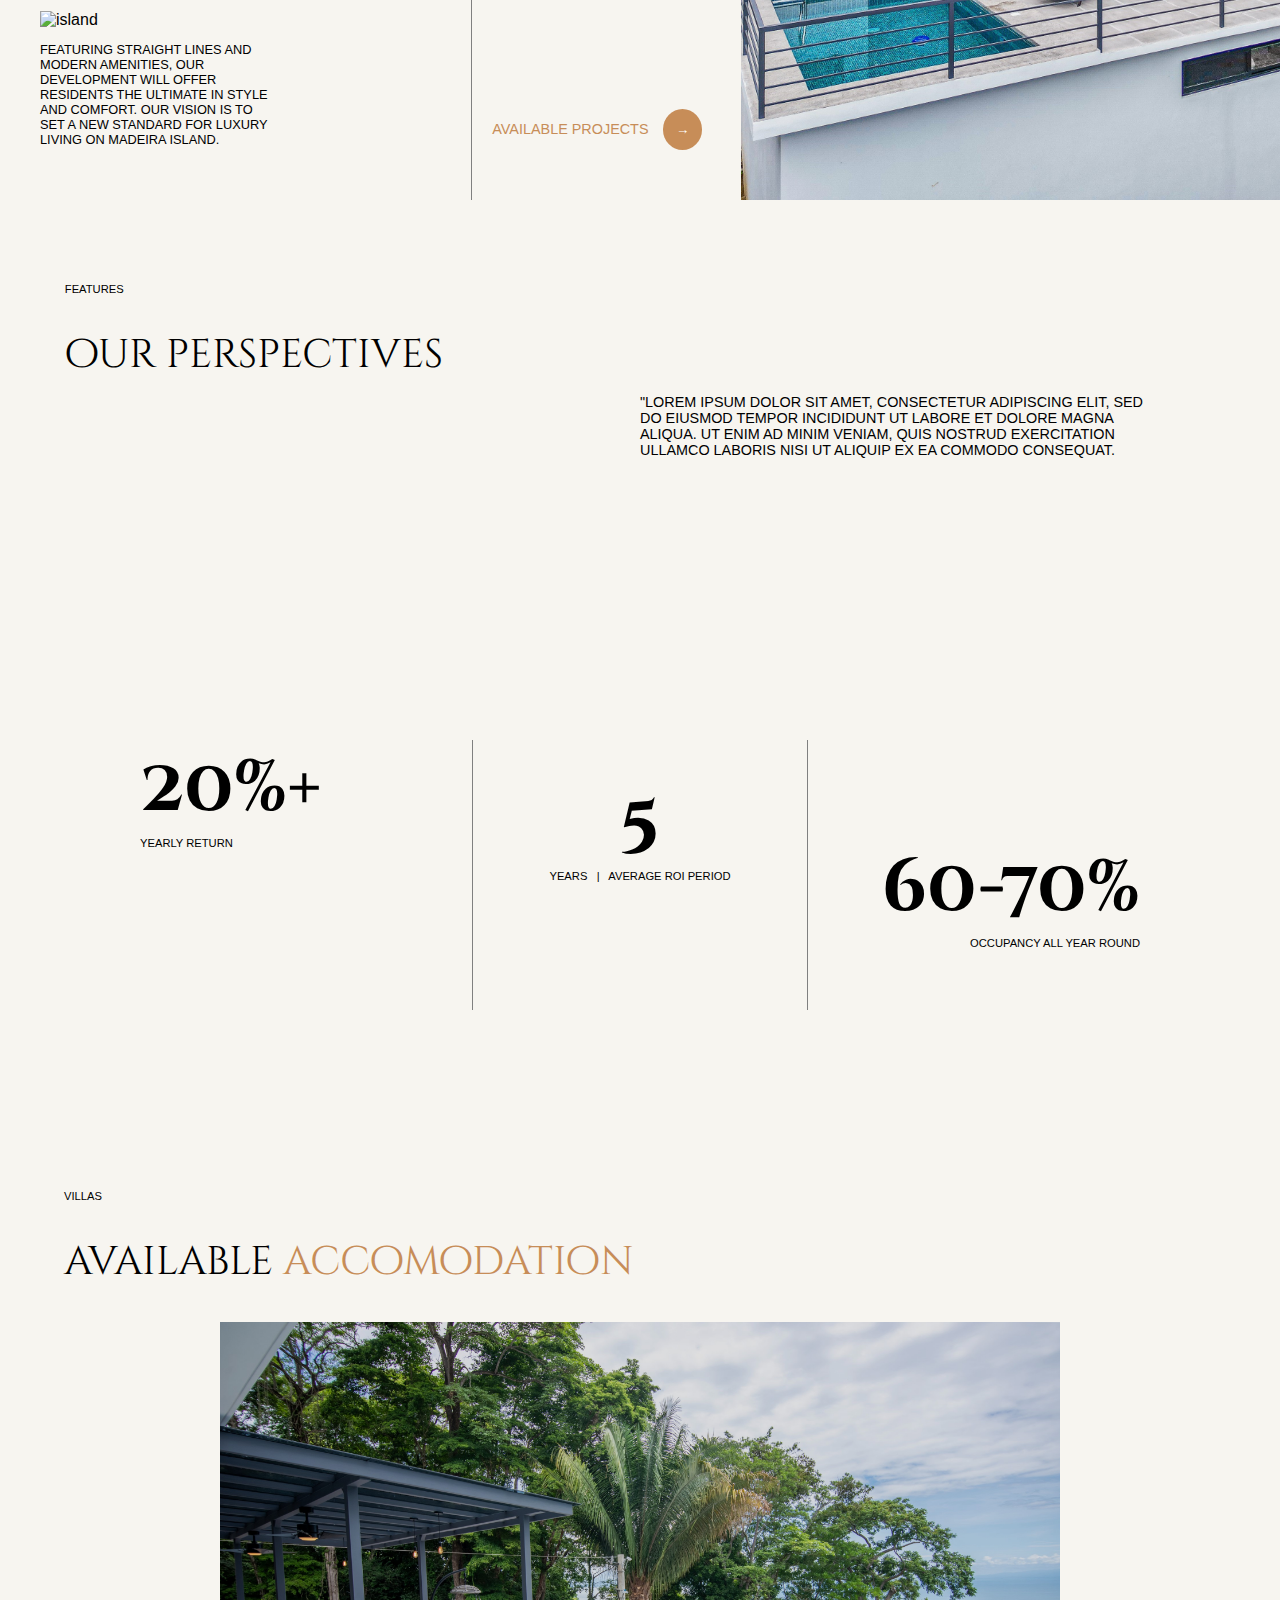
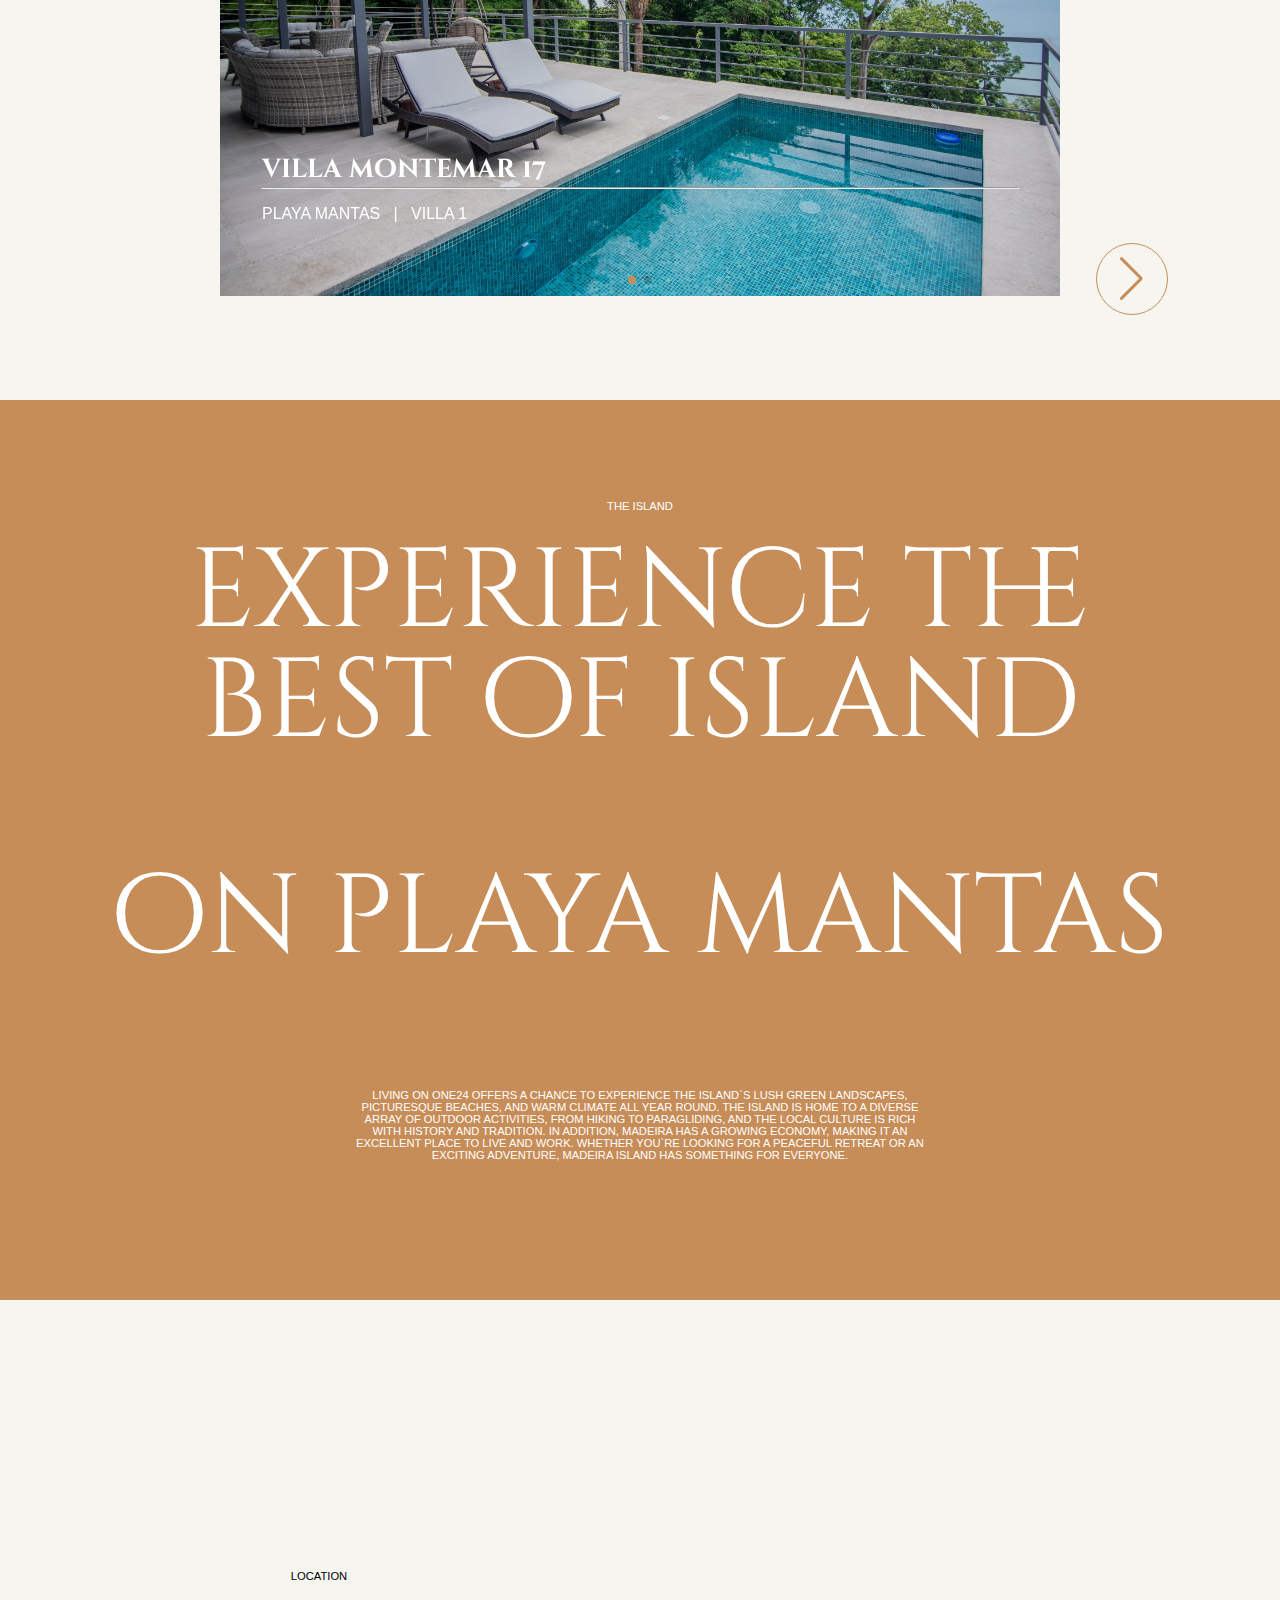
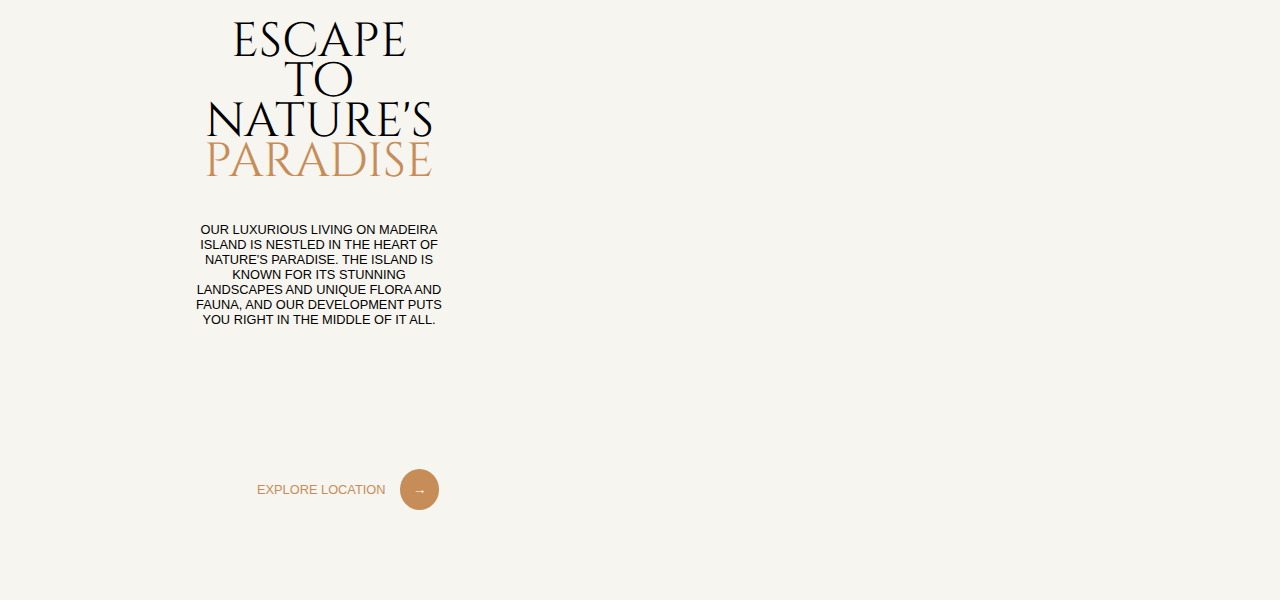
==== commit 6a84c08b: "index.html" ====
--- a/index.html
+++ b/index.html
@@ -212,7 +212,7 @@
 
             <div class="island-image-container">
                 <!-- <div class="island-image"> -->
-                    <video src="assets/video/vision.mp4" autoplay loop muted></video>
+                    <video src="assets/video/vision.mp4" playsinline autoplay loop muted></video>
                 <!-- </div> -->
                 <p>LIVING ON ONE24 OFFERS A CHANCE TO EXPERIENCE THE ISLAND`S LUSH GREEN LANDSCAPES, 
                     PICTURESQUE BEACHES, AND WARM CLIMATE ALL YEAR ROUND. THE ISLAND IS HOME TO 
--- a/index.css
+++ b/index.css
@@ -0,0 +1,1664 @@
+html {
+    scroll-behavior: smooth;
+}
+
+body {
+    background-color: #f7f5f0ff;
+    font-family: Arial, Helvetica, sans-serif;
+    padding: 0;
+    margin: 0;  
+}
+
+#vision, #perspectives, #villas, #island {
+    scroll-behavior: smooth;
+}
+
+
+
+/* @media screen and (min-width:1280px) {
+} */
+
+
+     /* NAVIGATION */
+
+     nav {
+      position: fixed;
+      margin: 20px 0;
+      display: inline-block;
+      height: 100px;
+      width: 100%;
+      text-align: center;
+      z-index: 2;
+     
+   }
+
+   .menu-items li {
+      display: inline-block;
+      margin-right: 80px;
+ 
+   }
+
+ 
+   .menu-items #inquire {
+      position: absolute;
+      right: 0%;
+   }
+
+   .menu-items li a, #inquire{
+      text-decoration: none;
+      color: white;
+      font-size: 0.9em;
+      text-transform: uppercase;
+      
+   }
+
+   .menu-items li a{
+      transition: all 1s ease;
+   }
+
+   .menu-items li a:hover {
+      text-decoration:dotted;
+   }
+
+   
+   .scrolled .menu-items li a, #inquire {
+      color: black;
+      transition: color 1000ms ease;
+      
+   }
+
+   .scrolled {
+    padding-top: 10px;
+    height: 60px;
+    margin-top: 0;
+    background-color: #f7f5f0ff;
+    opacity: 100%;
+   }
+
+  header{
+    display: block;
+    margin: 0;
+    position: relative;
+    background: url("./assets/images/header2.jpg");
+    background-position: center;
+    background-size: cover;
+    height: 100vh;
+    width: 100%;  
+  }
+
+  .image-color {
+    position: absolute;
+    height: 100vh;
+    width: 100%;
+    background-color: black;
+    opacity: 60%;
+  }
+
+  .title {
+      text-align: center;
+      position: absolute;
+      left: 15%;
+      top: 6%;
+      width: 70%;
+      color: white;
+  }
+
+  .title h1 {
+      font-family: "Cinzel Decorative", serif;
+      font-weight: 500;
+      font-size: 6.5em;
+      text-align: center;
+      line-height: 95px; 
+      font-stretch: expanded;
+      letter-spacing: 7px;
+      margin-bottom: 5px;
+      
+  }
+
+  .title p {
+      margin: 0 auto;
+      text-align: center;
+      text-transform: uppercase;
+      width: 60%;
+      font-weight: 500;
+      font-size: 1.4em;
+      line-height: 25px;
+      letter-spacing: 2px;
+  }
+
+  .callUs {
+      position: absolute;
+      display: flex;
+      flex-wrap: nowrap;
+      bottom: 6%;
+      left: 3%;
+      color: white;
+      text-transform: uppercase;
+  }
+
+  .callUs #callUs-title {
+      margin-right: 30px;
+      font-size: 0.75em;
+  }
+
+  .callUs svg {
+     width: 0.8em;
+     height: 0.8em;
+     display: inline-block;
+     margin-right: 5px;
+  }
+
+  .callUs p {
+      display: inline-block;
+  }
+
+  .callUs #call-info {
+    
+      font-size: 0.65em;
+  }
+
+
+
+
+  /* VISION SECTION ------ */
+
+  .vision {
+      display: grid;
+      grid-template-columns: 0.8fr  0.5fr 1fr ;
+      grid-template-rows: 1fr 1fr;
+      padding: 10vh 0 0 40px;
+      height: 90vh;
+      /* border-bottom: 1px grey solid; */
+      
+  }
+
+  .vision-main {
+      grid-area: 1 / 1 / 3 / 1;
+      position: relative;
+      
+  }
+
+ 
+
+  .vision-main h2 {
+      width: 90%;
+      font-family: "Cinzel Decorative", serif;
+      line-height: 30px;
+      text-transform: lowercase;
+      font-size: 2.1em;
+      font-weight: 500;
+      margin-bottom: 10px;
+  }
+
+  .vision-main span {
+      color: #c78d58ff;
+  }
+  .vision-main p {
+      text-transform: uppercase;
+      font-size: 0.8em;
+  }
+
+  .vision-main-bottom {
+      width: 55%;
+      position: absolute;
+      bottom: 5%;
+  }
+
+  .vision-main-bottom img {
+      width: 100%;
+  }
+
+  .vision-main #vision-desc {
+
+      font-size: 0.8em;
+  }
+
+ 
+
+  .vision-overview-top {
+      grid-area: 1 / 2 / 2 / 3;
+      border-left: 1px grey solid;
+      padding-left: 20px;
+  
+  }
+
+  .vision-overview-top p{
+      text-transform: uppercase;
+  }
+
+  .vision-overview-top #overview-left {
+      line-height: 14px;
+      display: inline-block;
+      font-size: 0.7em;
+      margin-right: 21%;
+  }
+
+  .vision-overview-top #overview-right {
+      line-height: 14px;
+      display: inline-block;
+      text-align: end;
+      font-size: 0.7em;
+      margin: 0;
+  }
+
+  .vision-overview-bottom {
+      padding-bottom: 0;
+      grid-area: 2 / 2 / 2 / 2;
+      border-left: 1px grey solid;
+      padding-left: 20px;
+  }
+
+  .vision-overview-bottom h2 {
+      width: 80%;
+      font-family: "Cinzel Decorative", serif;
+      text-transform: lowercase;
+      margin: 0 left;
+      font-weight: 500;
+      line-height: 40px;
+      font-size: 2.5em;
+  }
+
+  .vision-overview-bottom p {
+      font-size: 0.8em;
+      padding-top: 100px;
+      text-transform: uppercase;
+  }
+
+  .vision-button {
+      margin: 0 auto;
+      padding-bottom: 50px;
+  }
+
+  .vision-button p{
+      display: inline-block;
+      color: #c78d58ff;
+      margin: 0 auto;
+      font-size: 0.9em;
+  }
+
+  .vision-button input {
+      margin-left: 10px;
+      display: inline-block;
+      background-color: #c78d58ff;
+      border: none;
+      border-radius: 50%;
+      text-decoration: none;
+      text-align: center;
+      padding: 13px;
+      color: white;
+      transition: all 1s;
+      cursor: pointer;
+  }
+
+  .vision-button input:hover {
+      transform: scale(1.3);
+      background-color: inherit;
+      color: #c78d58ff;
+      border-color: #c78d58ff;
+      font-size: 1.2em;
+  }
+
+
+  /* Project  */
+
+  .project-overview {
+      grid-area: 1 / 3 / 2 / 3;
+      position: relative; 
+      
+  }
+
+  .project-overview-image {
+      position: absolute;
+      background: url("./assets/images/vision2.jpg");
+      height: 90vh;
+      width: 100%;
+      /* background-position: center; */
+      background-size: cover;
+      /* position: absolute;
+      top: 40%; */
+      transition: all 700ms;
+  }
+
+  .project-overview-image:hover {
+      transform: scale(1.05);
+      cursor:cell;
+  }
+
+  /* .project-overview-image video {
+      height: 50vh;
+  } */
+
+  .project-overview p {
+      width: 80%;
+      margin: 0 auto;
+      margin-top: 10px;
+      text-align: right;
+      text-transform: uppercase;
+      font-size: 0.8em;
+  }
+
+
+  /* Features Section ----- */
+
+  .features {
+      display: block;
+      
+  }
+
+      /* Fetures top -- */
+  .features-top{
+      padding: 10vh 40px 0 40px;
+      height: 30vh;
+      margin-bottom: 10vh;
+      display: grid;
+      grid-template-columns: 1fr 1fr;
+      position: relative;
+  }
+
+  .features-top-left {
+      position: absolute;
+      top: 20%;
+      left: 2%;
+      grid-column: 1;
+  }
+
+  .features-top-left p {
+      text-transform: uppercase;
+      font-size: 0.7em;
+  }
+
+  .features-top-left h2{
+      font-family: "Cinzel Decorative", serif;
+      text-transform: lowercase;
+      font-weight: 500;
+      font-size: 2.5em;
+  }
+ 
+  .features-top-right {
+      position: absolute;
+      top: 50%;
+      grid-column: 2;
+  }
+
+  .features-top-right p{
+      text-transform: uppercase;
+      width: 80%;
+      font-size: 0.9em;
+  }
+
+
+  /* Features main --- */
+
+  .features-main {
+      padding: 10vh 40px 10vh 40px;
+      display: grid;
+      grid-template-columns: 0.3fr 1fr 1fr 1fr 0.3fr;
+      height: 30vh;
+  }
+
+  #features-item1 {
+      position: relative;
+      grid-column: 2 ;
+      border-right: 1px grey solid;
+  }
+
+
+
+  #features-item2 {
+      position: relative;
+      grid-column: 3 ;
+      text-align: center; 
+  }
+
+  #features-item2 h3{
+      margin-top: 10%;
+  }
+
+  #features-item3 {
+      position: relative;
+      grid-column: 4 ;
+      text-align: end;
+      border-left: 1px grey solid;
+  }
+
+  #features-item3 h3 {
+      margin-top: 30%;
+  }
+
+
+
+  .features-main h3 {
+      font-family: "Cinzel Decorative", serif;
+      
+      font-weight: 700;
+      font-size: 4.5em;
+      margin: 0;
+  }
+
+
+  .features-main p {
+      text-transform: uppercase;
+      font-size: 0.7em;
+  
+      margin: 0;
+  }
+
+  
+  /* VILLAS SECTION -----------*/
+
+  .villas {
+      height: 85vh;
+      padding: 10vh 40px 5vh 40px;
+      margin: 0 auto;
+      position: relative;
+      /* display: flex;
+      flex-wrap: wrap;
+      justify-content:center;
+      align-items: end; */
+  }
+
+  .villas-heading {
+      justify-content: start;
+      text-align: left;
+      width: 80%;
+      margin-left: 2%;
+  }
+  .villas-heading span {
+      color: #c78d58ff;
+  }
+
+  .villas-heading p {
+      text-transform: uppercase;
+      font-size: 0.7em;
+      margin: 0;
+  }
+
+  .villas-heading h2 {
+      font-family: "Cinzel Decorative", serif;
+      text-transform: lowercase;
+      font-weight: 500;
+      font-size: 2.5em;
+  }
+
+  .swiper {
+      position: relative;
+      width: 70%;
+      height: 75%;
+     
+    }
+
+    .swiper-pagination {
+      color: black;
+    }
+
+    .swiper-button-prev, .swiper-button-next {
+      border: 1px #c78d58ff solid;
+      color: #c78d58ff;
+      width: 10px;
+      height: 10px;
+      padding: 30px;
+      border-radius: 50%;
+      transition: all 700ms;
+    }
+
+    .swiper-button-next:hover {
+      color: white;
+      background-color: #c78d58ff;
+      transform: scale(1.2);
+    }
+
+    .swiper-buttons {
+      position: absolute;
+      bottom: 15%;
+      right: 8%;
+    }
+
+    :root {
+      --swiper-theme-color:#c78d58ff;
+    }
+
+ 
+
+    #villa1 {
+      height: 100%;
+      position: relative;
+      background: url("./assets/images/villa1.jpg");
+      background-size: cover;
+      background-position: center center;
+      cursor: pointer;
+      transition: all 500ms ease;
+    }
+
+    #villa2 {
+      height: 100%;
+      background: url("./assets/images/villa2.jpg");
+      background-size: cover;
+      background-position: center center;
+      cursor: pointer;
+      transition: all 500ms ease;
+    }
+
+
+    #villa1:hover, #villa2:hover {
+      border-top-right-radius: 20%;
+      /* border-top-left-radius: 15%; */
+      transform: scale(1.05);
+    }
+
+    .swiper-desc {
+      position: absolute;
+      color: white;
+      bottom: 10%;
+      z-index: 10;
+      width: 100%;
+    }
+
+    .swiper-desc h3 {
+      font-family: "Cinzel Decorative", serif;
+      text-transform: lowercase;
+      font-weight: 600;
+      font-size: 1.6em;
+      margin: 0 0 0 5%;
+    }
+
+    .swiper-desc p {
+      margin-left: 5%;
+      text-transform: uppercase;
+    }
+
+    .swiper-desc hr {
+      font-size: 0.8em;
+      width: 90%;
+      margin: 0 auto;
+    }
+
+
+    /* ISLAND SECTION ------ */
+
+    .island {
+      position: relative;
+      padding: 10vh 40px 10vh 40px;
+      height: 80vh;
+      background-color: #c78d58ff;
+    }
+
+    .island p {
+      font-size: 0.7em;
+      text-align: center;
+      color: white ;
+      text-transform: uppercase;
+      margin-top: 10px;
+    }
+
+    .island-image-container {
+      position: absolute;
+      top: 25%;
+      left: 25%;
+    }
+
+    .island-image-container video {
+      width: 50vw;
+      height: 50vh;
+      /* background: url("./assets/images/island.jpg"); */
+      background-size: cover;
+      background-position: bottom ;
+    }
+
+    .island-heading {
+      width: 100%;
+      position: absolute;
+      margin: 0 auto;
+      left: 0%;
+      top: 5%;
+    }
+
+    #heading-bottom {
+      padding-top: 1%;
+    }
+
+
+    .island-heading h2 {
+      text-align: center;
+      font-weight: 400;
+      font-size: 7rem;
+      font-family: "Cinzel Decorative", serif;
+      text-transform: lowercase;
+      color: white;
+      line-height: 110px;
+    }
+
+
+    .island-image-container p {
+      width: 45vw;
+      margin: 0 auto;
+      margin-top: 10px;
+      text-transform: uppercase;
+      font-size: 0.7em;
+      text-align: center;
+      color: white ;
+    }
+
+    .island-image:hover {
+      transform: scale(2)
+    }
+
+    /* LOCATION SECTION  */
+
+    .location {
+      height: 100vh;
+      padding: 0 0 0 40px;
+      display: grid;
+      grid-template-columns: 1fr 1fr;
+    }
+
+
+    /* left side */
+
+    .grid-left {
+      grid-column: 1;
+      position:relative;
+    }
+
+    .grid-left .location-info {
+      position: absolute;
+      width: 40%;
+      text-align: center;
+      left: 25%;
+      top: 30%;
+    }
+
+    .location-info h2 {
+      font-family: "Cinzel Decorative", serif;
+      text-transform: lowercase;
+      font-weight: 400;
+      font-size: 3em;
+      line-height: 40px ;
+    }
+
+    .location-info span {
+      color: #c78d58ff;
+    }
+
+    .location-info p {
+      margin: 0 auto;
+      /* width: 100%; */
+      text-transform: uppercase;
+      font-size: 0.7em;
+    }
+
+    .location-info #location-desc {
+      font-size: 0.8em;
+    }
+
+    .location-button {
+      position: absolute;
+      width: 40%;
+      bottom: 10%;
+      left: 35%;
+    }
+
+    .location-button p {
+      display: inline-block;
+      text-transform: uppercase;
+      font-size: 0.8em;
+      color: #c78d58ff;
+    }
+
+    .location-button input {
+      margin-left: 10px;
+      display: inline-block;
+      background-color: #c78d58ff;
+      border: none;
+      border-radius: 50%;
+      text-decoration: none;
+      text-align: center;
+      padding: 13px;
+      color: white;
+      transition: all 1s;
+      cursor: pointer;
+    }
+
+    .location-button input:hover {
+      transform: scale(1.3);
+      background-color: inherit;
+      color: #c78d58ff;
+      border-color: #c78d58ff;
+      font-size: 1.2em;
+    }
+
+
+    /* right side */
+
+    .grid-right {
+      grid-column: 2;
+    }
+
+    .grid-right .location-image {
+      background: url("./assets/images/location.jpg");
+      background-size: cover;
+      background-position: center;
+      height: 100%;
+    }
+  
+
+
+
+
+
+
+
+
+
+/* ----- L SCREENS ------- */
+
+@media screen and (max-width: 1024px)	{
+
+  nav {
+    position: fixed;
+    margin: 20px 0;
+    display: inline-block;
+    height: 100px;
+    width: 100%;
+    text-align: center;
+    z-index: 2;
+  }
+        
+  .menu-items li {
+    display: inline-block;
+    margin-right: 40px;
+        
+  }
+        
+        
+  .menu-items #inquire {
+    position: absolute;
+    right: 0%;
+  }
+        
+  .menu-items li a, #inquire{
+    text-decoration: none;
+    color: white;
+    font-size: 0.8em;
+    text-transform: uppercase;
+  }
+
+
+  /* header */
+
+  .title {
+    text-align: center;
+    position: absolute;
+    left: 15%;
+    top: 6%;
+    width: 70%;
+    color: white;
+}
+        
+  .title h1 {
+    font-family: "Cinzel Decorative", serif;
+    font-weight: 400;
+    font-size: 5em;
+    text-align: center;
+    line-height: 70px; 
+    font-stretch: expanded;
+    letter-spacing: 7px;
+    margin-bottom: 5px;       
+  }
+
+  .title p {
+    width: 60%;
+    font-size: 1em;
+    line-height: 20px;
+  }
+
+
+  /* vision */
+
+  .vision-main p {
+    font-size: 0.6em;
+  }
+  
+  .vision-main h2 {
+    margin-top: 30px;
+    font-size: 1.4em;
+    line-height: 20px;
+  }
+
+  .vision-main-bottom {
+    width: 80%;
+    font-size: 0.8em;
+  }
+
+  .vision-overview-top {
+    padding-left: 10px;
+  }
+
+  .vision-overview-top #overview-left {
+    font-size: 0.6em;
+    font-weight: 700;
+    margin-right: 0;
+  }
+
+  .vision-overview-top #overview-right {
+    font-size: 0.6em;
+    text-align: right;
+    margin-left: 20px;
+  }
+
+  .vision-overview-bottom {
+    padding-left: 10px;
+  }
+
+  .vision-overview-bottom p{
+    font-size: 0.7em;
+  }
+  .vision-overview-bottom #overview-naming {
+    font-size: 0.6em;
+  }
+  .vision-overview-bottom h2 {
+    font-size: 1.7em;
+    line-height: 25px;
+  }
+
+  .vision-button input {
+    padding: 10px;
+  }
+
+  /* Features */
+
+  .features-top-right {
+    font-size: 0.8em;
+    width: 80%;
+    text-align: right;
+    top: 60%;
+    right: 5%;
+  }
+
+
+  .features-main h3 {
+    font-size: 3em;
+  }
+
+  /* Island */
+
+  .island-heading h2 {
+    margin-top: 120px;
+    font-size: 5em;
+    line-height: 70px;
+  }
+
+  .island-image-container p {
+    margin: 0 auto;
+    font-size: 0.6em;
+  }
+
+  /* Location */
+
+  .location-info {
+    width: 45%;
+  }
+
+  .location-info h2 {
+    font-size: 2.2em;
+    margin-bottom: 10px;
+  }
+
+  .location-info #location-desc {
+    font-size: 0.55em;
+    color: grey;
+  }
+
+  .location-button {
+    bottom: 20%;
+  }
+
+  .location-button input {
+    padding: 10px;
+  }
+
+  .location-button p {
+    font-size: 0.7em;
+  }
+}
+
+
+
+/* ----- iPads -----*/
+
+@media (max-width: 768px)	{
+
+  .wrap {
+    max-width: 768px;
+  }
+
+  nav {
+    position: fixed;
+    margin: 20px 0;
+    display: inline-block;
+    height: 100px;
+    text-align: center;
+    z-index: 2;
+  }
+
+
+  .menu-items li {
+    display:none;
+  }
+
+  .menu-items #inquire {
+    display: inline-block;
+   
+    font-size: 1em;
+        
+  }
+
+  /* header  */
+
+  .title {
+    top: 15%;
+    left: 12%;
+    width: 76%;
+  }
+  
+  .title h1 {
+    font-size: 4em;
+    line-height: 50px;
+  }
+
+  .title p {
+    margin-top: 10px;
+    width: 70%;
+    font-size: 1.2em;
+    line-height: 22px;
+  }
+
+  .callUs {
+    width: 95%;
+  }
+
+  .callUs #callUs-title {
+    width: 30%;
+    margin-left: 10px;
+    margin-right: 30%;
+    font-size: 1.2em;
+  }
+  
+  .callUs #call-info {
+    font-size: 0.9em;
+  }
+
+
+  /* vision */
+
+  .vision {
+    padding: 5vh 2% 2vh 2% ;
+    display: block;
+    min-height: 330vh;
+    position: relative;
+  }
+
+  .vision-main {
+    position: relative;
+    padding-bottom: 40px;
+    border-bottom: 1px grey solid;
+  }
+
+  .vision-main h2 {
+    width: 95%;
+    font-size: 2.5em;
+    line-height: 40px;
+    margin-bottom: 40px;
+  }
+
+  .vision-main p {
+    font-size: 1em;
+    line-height: 22px;
+  }
+
+  .vision-main-bottom {
+    position: relative;
+    width: 100%;
+  }
+
+  .vision-main-bottom #vision-desc {
+    font-size: 1.3em;
+  }
+
+  /* vision-overview-top*/
+
+  .vision-overview-top {
+    padding: 20px 10px 0 10px;
+    display: flex;
+    border: none;
+    justify-content: space-between;
+  }
+
+  .vision-overview-top #overview-left {
+    font-size: 1em;
+    line-height: 20px;
+    margin: 0;
+    padding: 10px;
+    font-weight: 500;
+  }
+
+  .vision-overview-top #overview-right {
+    font-size: 1em;
+    line-height: 20px;
+    margin: 0;
+    padding: 10px;
+  }
+  
+
+  /* vision-overview-bottom */
+
+  .vision-overview-bottom {
+    border: none;
+  }
+  .vision-overview-bottom h2 {
+    margin: 25px 0 10px 0 ;
+    font-size: 3.5em;
+    line-height: 50px;
+  }
+
+  .vision-overview-bottom #overview-naming {
+    padding-top: 50px;
+    font-size: 1.2em;
+  }
+
+  .vision-overview-bottom .vision-button {
+    display: flex;
+    padding-top: 50px;
+    width: 100%;
+  }
+
+  .vision-overview-bottom .vision-button input {
+    padding: 30px;
+    margin-right: 10px;
+  }
+
+  .vision-overview-bottom .vision-button p {
+    padding-top: 30px;
+    font-size: 1.2em;
+    margin-left: 0;
+    align-items: center;
+  }
+
+  .project-overview {
+    position: relative;
+  }
+
+  .project-overview-image {
+    background-position: center;
+  }
+
+  /* ---- FEATURES ---- */
+
+  .features {
+    display: block;
+    height: 190vh;
+    
+  }
+
+  .features-top {
+    width: 100%;
+    padding: 0;
+    display: flex;
+    flex-direction: column;
+    align-items: center;
+  }
+  .features-top-left {
+    align-items: center;
+    position: relative;
+  }
+
+  .features-top-left p {
+   display: none;
+  }
+
+  .features-top-left h2 {
+    margin: 0 auto;
+    text-align: start;
+    font-size: 3.5em;
+  }
+
+  .features-top-right {
+    position: static;
+    margin: 100px 0 0 0;
+    width: 100%;
+  }
+
+  .features-top-right p {
+    margin: 0 auto;
+    width: 60%;
+    text-align: center;
+    font-size: 1.2em;
+  }
+
+  /* features-main */
+
+  .features-main {
+    display: flex;
+    flex-direction: column;
+    align-items: center;
+    
+  }
+
+  #features-item1, #features-item2, #features-item3{
+    border: none;
+    margin: 30px 0 30px 0;
+    font-size: 1.6em;
+    line-height: 100px;
+  }
+
+  #features-item1 h3, #features-item2 h3, #features-item3 h3 {
+    color: #c78d58ff;
+  }
+
+
+
+  /* ---- VILLAS ---- */
+
+  .villas {
+    display: block;
+    max-height: 90vh;
+  }
+
+  .villas-heading h2 {
+    font-size: 3.5em;
+    line-height: 50px;
+  }
+
+  .villas-heading p {
+    font-size: 1em;
+  }
+
+  .swiper {
+    height: 55%;
+    width: 75%;
+  }
+
+  .swiper-desc {
+    bottom: 6%;
+  }
+
+  .swiper-desc h3{
+    font-size: 1.2em;
+  }
+
+  .swiper-desc p {
+    font-size: 0.8em;
+  }
+
+  .swiper-buttons {
+    right: 2%;
+    bottom: 37%;
+  }
+
+  /* ----- ISLAND ----- */
+
+  .island {
+    padding: 0;
+    min-height: 130vh;
+  }
+
+  .island p {
+    padding-top: 80px;
+    font-size: 1em;
+  }
+
+  .island-image-container video{
+    width: 100vw;  
+  }
+
+  .island-image-container {
+    top: 25%;
+    left: 0%;
+  }
+
+  .island-image-container p {
+    margin-top: 80px;
+    width: 90%;
+    font-size: 1em;
+    padding: 0;
+  }
+
+  .island-heading {
+    width: 90%;
+    left: 5%;
+    top: 9%;
+  }
+
+  .island-heading #heading-top {
+    margin-top: 50px;
+  }
+
+  .island-heading #heading-bottom {
+    margin-top: 270px;
+  }
+
+  .island-heading h2 {
+    font-size: 4em;
+    line-height: 60px;
+  }
+
+  /* ---- LOCATION ----- */
+
+  .location {
+    display: flex;
+    flex-direction: column;
+    padding: 0;
+    align-items: center;
+    height: 180vh;
+  }
+
+  .grid-left {
+    padding: 0;
+    display: block;
+    position: relative;
+    height: 80%;
+    width: 100%;
+  }
+
+  .grid-left .location-info {
+    padding-top: 50px;
+    width: 60%;
+    display: block;
+    position: static;
+    margin: 0 auto;
+  }
+
+  .grid-left .location-info p {
+    font-size: 1em;
+  }
+
+  .grid-left .location-info h2 {
+    font-size: 3.5em;
+    line-height: 60px;
+    margin: 50px 0 ;
+  }
+
+  .grid-left .location-info #location-desc {
+    font-size: 1em;
+  }
+
+  .grid-left .location-button {
+    position: static;
+    text-align: center;
+    margin: 70px auto;
+  }
+
+  .grid-left .location-button p {
+    font-size: 1em;
+  }
+
+  .grid-left .location-button input {
+    padding: 30px;
+  }
+
+  .grid-right {
+    display: block;
+    position: relative;
+    height: 60%;
+    width: 100%;
+    background-color: #c78d58ff;
+  }
+
+}
+
+@media (max-width:640px) {
+
+  .island-heading {
+    width: 100%;
+    left: 0%;
+  }
+
+}
+
+@media (max-width:440px) {
+
+
+  /* NAVIGATION */
+
+  nav {
+    position: fixed;
+    margin: 20px 0;
+    display: block;
+    height: 100px;
+    text-align: center;
+    z-index: 2;
+ }
+
+ .menu-items li {
+    display: none;
+    text-align: center;
+ }
+
+ .menu-items  {
+  padding: 0;
+  text-align: center;
+}
+
+ .menu-items #inquire {
+    position: relative;
+    margin: 0 auto;
+ }
+
+  /* HEADER */
+
+  header {
+    max-width: 100%;
+  }
+
+  header .title {
+    width: 90%;
+    left: 5%;
+    margin: 0 auto;
+  }
+
+  header .title h1 {
+    max-width: 100%;
+    font-size: 2em;
+    line-height: 32px;
+    margin: 20px auto;
+  }
+
+  header .title p {
+    font-size: 0.8em;
+    width: 100%;
+    margin: 20px auto;
+    line-height: 15px;
+  }
+
+  .callUs {
+    bottom: 10%;
+  }
+
+  .callUs #callUs-title {
+    font-size: 0.7em;
+    width: 50%;
+    margin: 0 auto;
+  }
+
+  .callUs #call-info {
+    width: 50%;
+    font-size: 0.6em;
+  }
+
+
+  /* ---- VISION ----  */
+
+  .vision {
+    min-height: 170vh;
+  }
+
+  .vision-main h2 {
+    font-size: 1.7em;
+    line-height: 25px;
+  }
+
+  .vision-main p {
+    font-size: 0.7em;
+  }
+
+  .vision-main-bottom #vision-desc {
+    font-size: 0.9em;
+    line-height: 15px;
+  }
+
+  /* .vision-main-button {
+    border-bottom: 1px dotted grey;
+  } */
+
+
+  /* vision-overview */
+
+  .vision-overview-top {
+    font-size: 0.7em;
+  }
+
+  .vision-overview-top #overview-left, .vision-overview-top #overview-right {
+    line-height: 15px;
+    padding: 0;
+  }
+
+  .vision-overview-bottom {
+    max-width: 100%;
+    display: block;
+  }
+
+  .vision-overview-bottom #overview-naming {
+    padding-top: 40px;
+    font-size: 0.7em;
+  }
+
+  .vision-overview-bottom h2 {
+    font-size: 2.2em;
+    line-height: 30px;
+  }
+
+  .vision-overview-bottom .vision-button {
+    padding: 30px 0;
+  }
+
+  .vision-overview-bottom .vision-button p {
+    font-size: 0.7em;
+    padding-top: 13px;
+  }
+
+  .vision-overview-bottom .vision-button input {
+    padding: 13px;
+  }
+
+  .project-overview-image{
+    height: 50vh;
+  }
+
+  .features {
+    display: block;
+    position: relative;
+    padding-top: 10px;
+    height: 140vh;
+  }
+
+  .features-top {
+    padding-top: 20px;
+    display: block;
+    position: relative;
+  }
+
+  .features-top-left {
+    left: 0%;
+  } 
+
+  .features-top-left h2 {
+    font-size: 2em;
+    width: 70%;
+    margin: 20px 20px;
+  }
+
+  .features-top-right p {
+    width: 80%;
+    font-size: 0.8em;
+  }
+
+  .features-main {
+    padding: 30px ;
+  }
+
+  .features-main h3{
+
+    font-size: 2.5em;
+  }
+
+  #features-item1, #features-item2, #features-item3 {
+    margin-top: 50px;
+  }
+
+  #features-item1 p, #features-item2 p, #features-item3 p{
+    font-size: 0.6em;
+    line-height: 20px;
+  }
+
+
+  /* --- VILALS ---- */
+
+  .villas {
+    display: block;
+    position: relative;
+    padding: 0;
+    height: 70vh;
+  }
+
+  .villas-heading {
+    position: relative;
+    width: 90%;
+    padding-left: 10px;
+  }
+
+  .villas-heading p {
+    font-size: 0.7em;
+  }
+
+  .villas-heading h2 {
+    font-size: 2em;
+    line-height: 30px;
+    margin: 50px auto;
+  }
+
+  .swiper {
+    left: 0%;
+    width: 100%;
+  }
+
+  .swiper-buttons {
+    display: none;
+  }
+
+
+  /* --- THE ISLAND --- */
+ 
+  .island {
+    min-height: 50vh;
+    display: block;
+    position: relative;
+  }
+
+  .island p {
+    padding-top: 50px;
+    margin-bottom: 0;
+    font-size: 0.7em;
+  }
+
+  .island-image-container {
+    top: 25%;
+    padding: 0;
+    margin: 0 auto;
+  }
+
+  .island-image-container video{
+    height: auto;
+    margin-left: 5%;
+    width: 90%;
+    left: 5%;
+    
+  }
+
+  .island-image-container p {
+    font-size: 0.7em;
+    padding-top: 80px;
+    margin: 0 auto;
+    
+  }
+
+  .island-heading {
+    top: 19%;
+  }
+
+  .island-heading h2 {
+    font-size: 2.2em;
+    line-height: 30px;
+    margin: 0;
+  }
+
+  .island-heading #heading-top {
+    margin: 0;
+  }
+
+  .island-heading #heading-bottom {
+    margin-top: 130px;
+  }
+
+
+  /* ---LOCATION --- */
+
+  .location {
+    height: 120vh;
+  }
+
+  .grid-left {
+    height: auto;
+  }
+
+  .grid-left .location-info {
+    width: 100%;
+  }
+
+  .grid-left .location-info p {
+    font-size: 0.7em;
+  }
+
+  .grid-left .location-info h2 {
+    margin: 50px auto;
+    font-size: 2.4em;
+    line-height: 35px;
+    width: 80%;
+  }
+
+  .grid-left .location-info #location-desc {
+    width: 80%;
+    font-size: 0.8em;
+  }
+
+  .grid-left .location-button {
+    width: 60%;
+  }
+
+  .grid-left .location-button p {
+    font-size: 0.8em;
+  }
+
+  .grid-left .location-button input {
+    padding: 15px;
+  }
+
+}
+
+/* @media screen and (min-width:1440px) {
+  .island-heading h2 {
+    margin-top: 100px;
+    font-size: 5rem;
+  }
+} */
+
+
+
+
+/*------ 2XL SCREENS ------*/
+@media (min-width:1660px) {
+
+    header .title h1 {
+      font-size: 8em;
+      line-height: 120px;
+    }
+
+    .island-heading h2 {
+        margin-top: 130px;
+        font-size: 9rem;
+      }
+      #heading-bottom {
+        padding-top: 3%;
+      }
+
+}
+
+
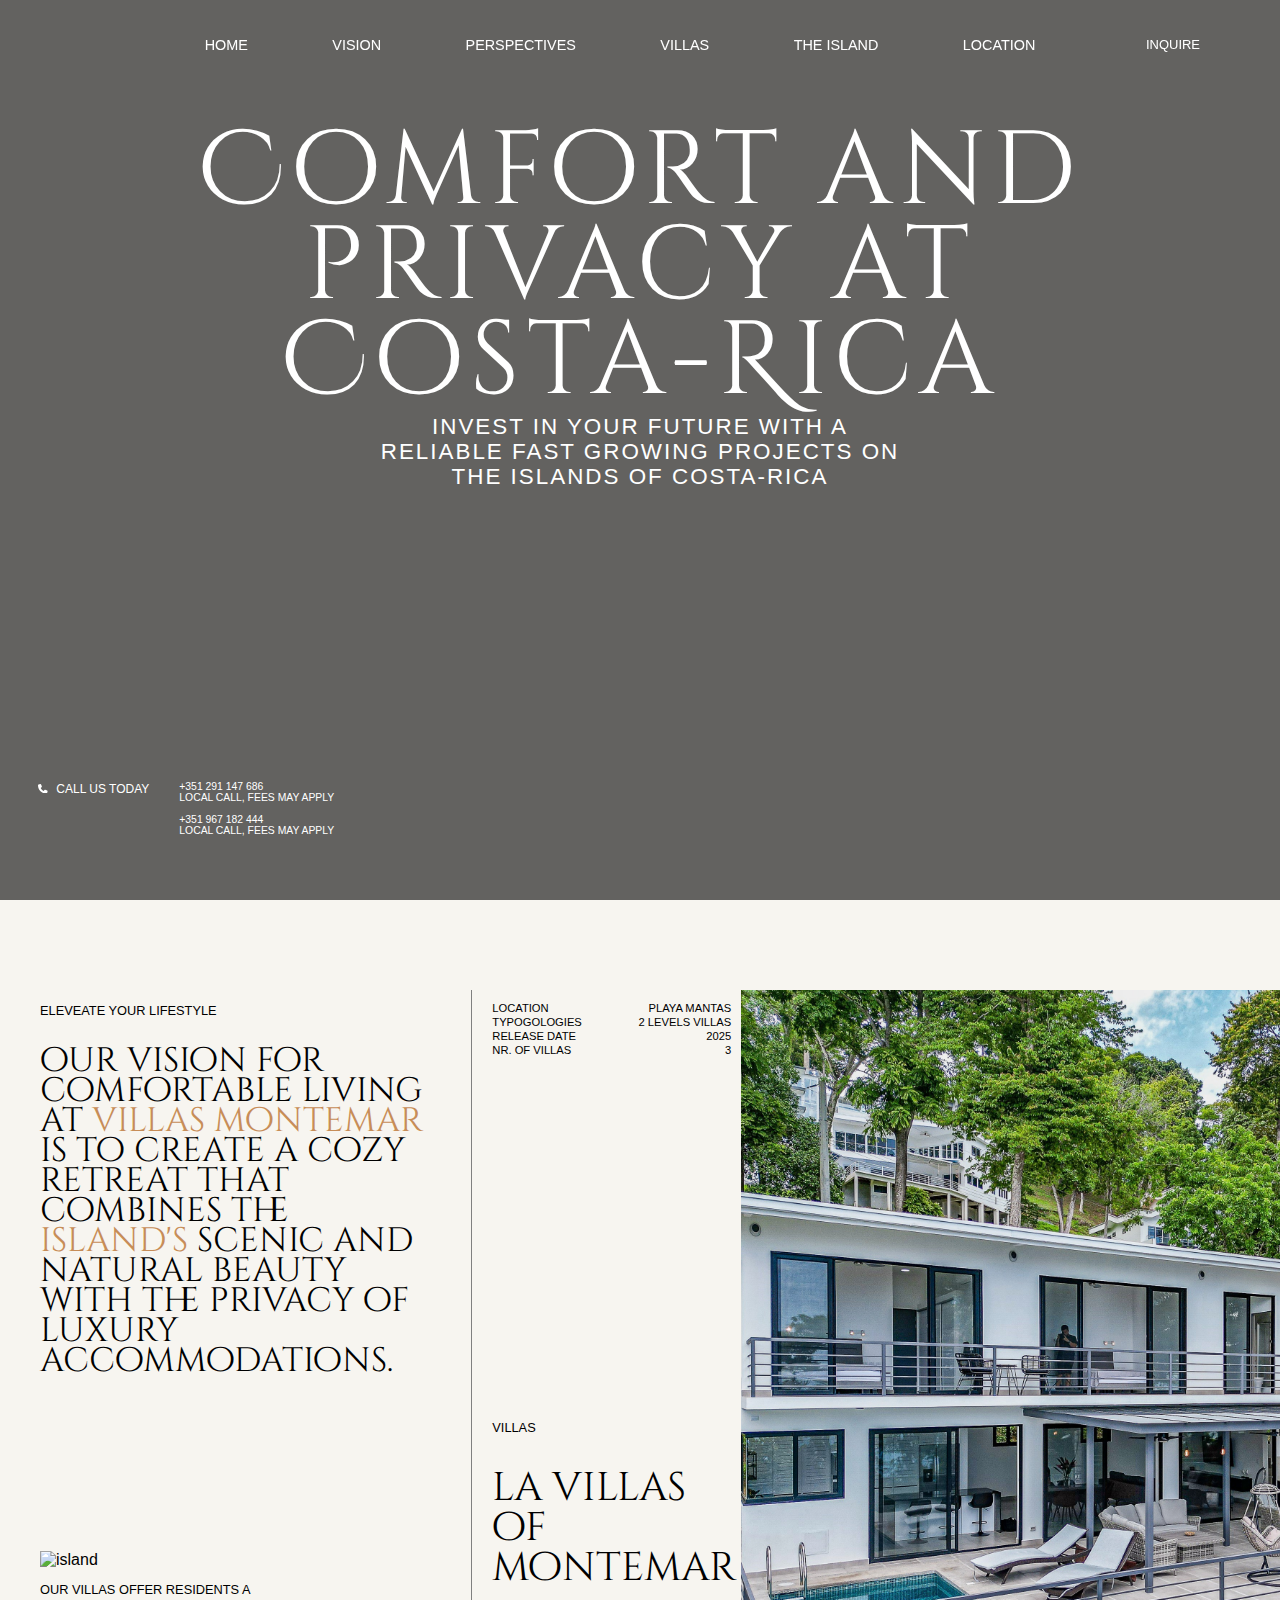
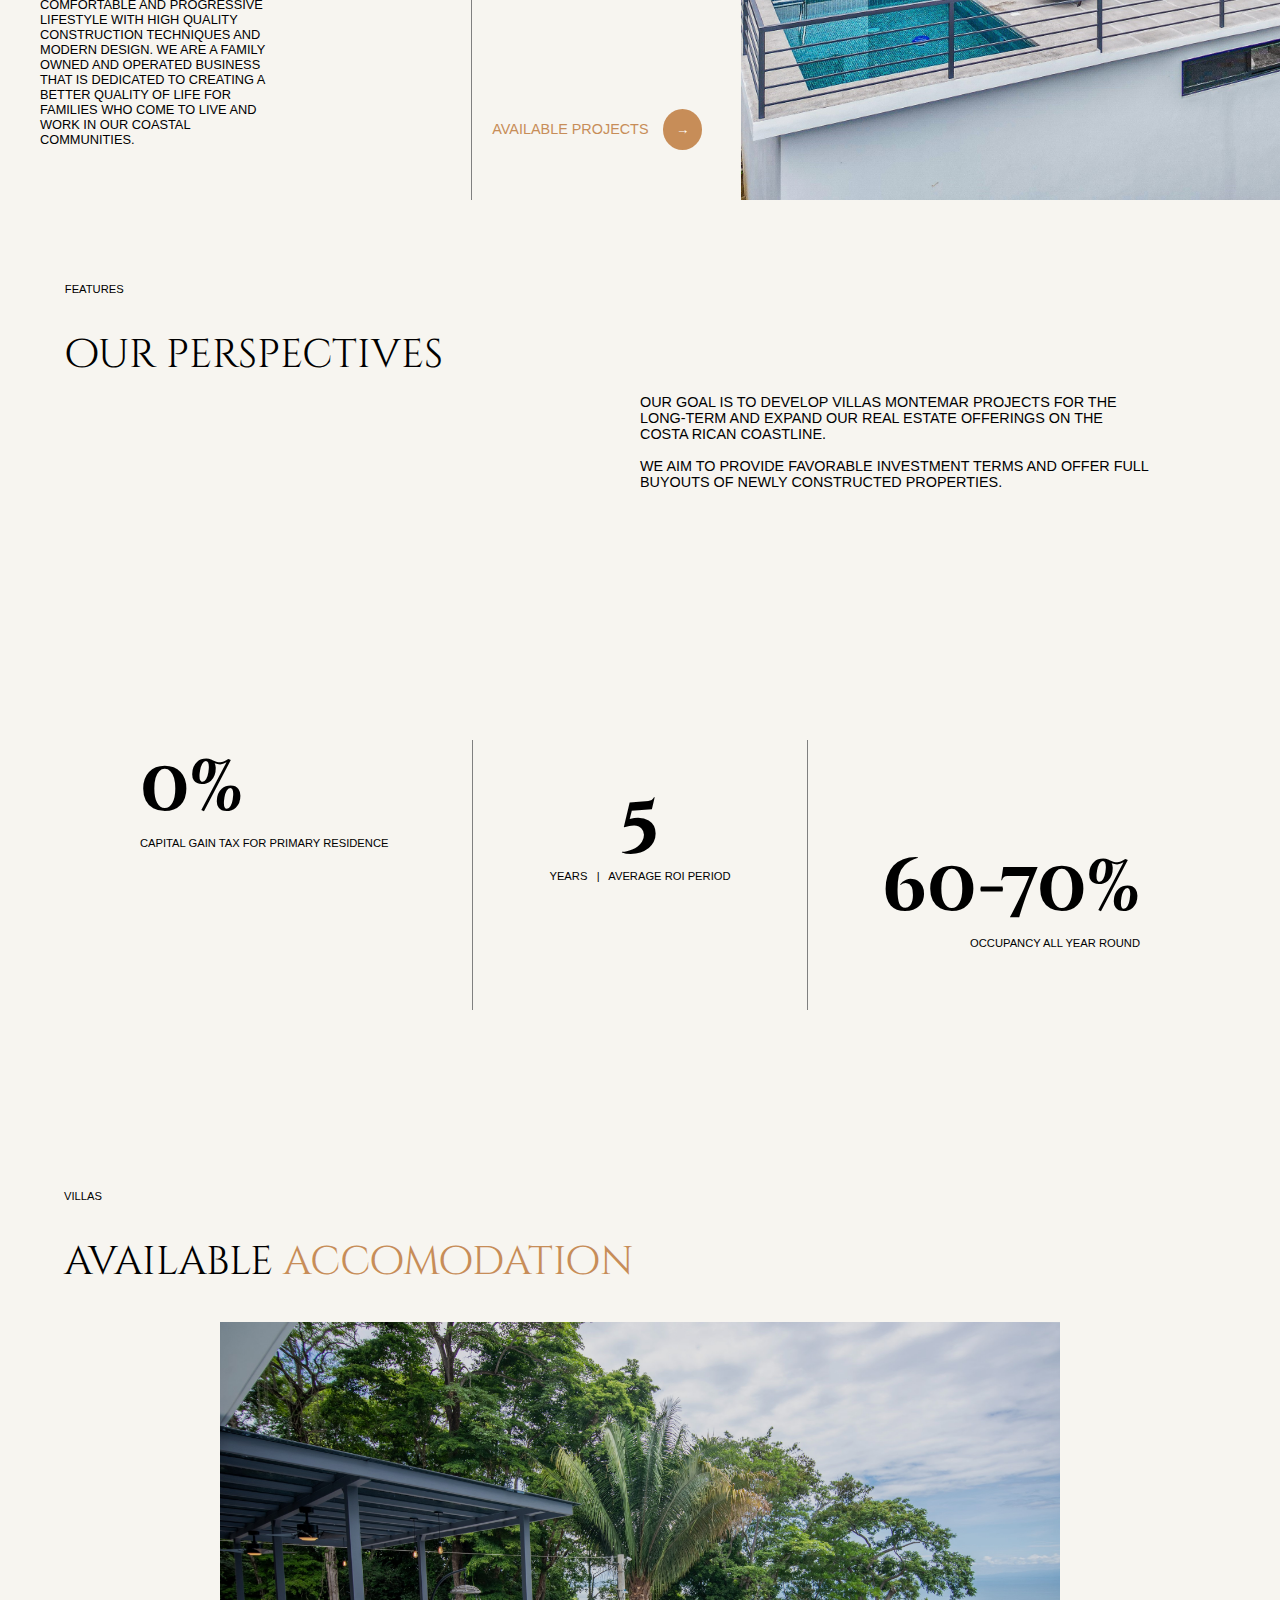
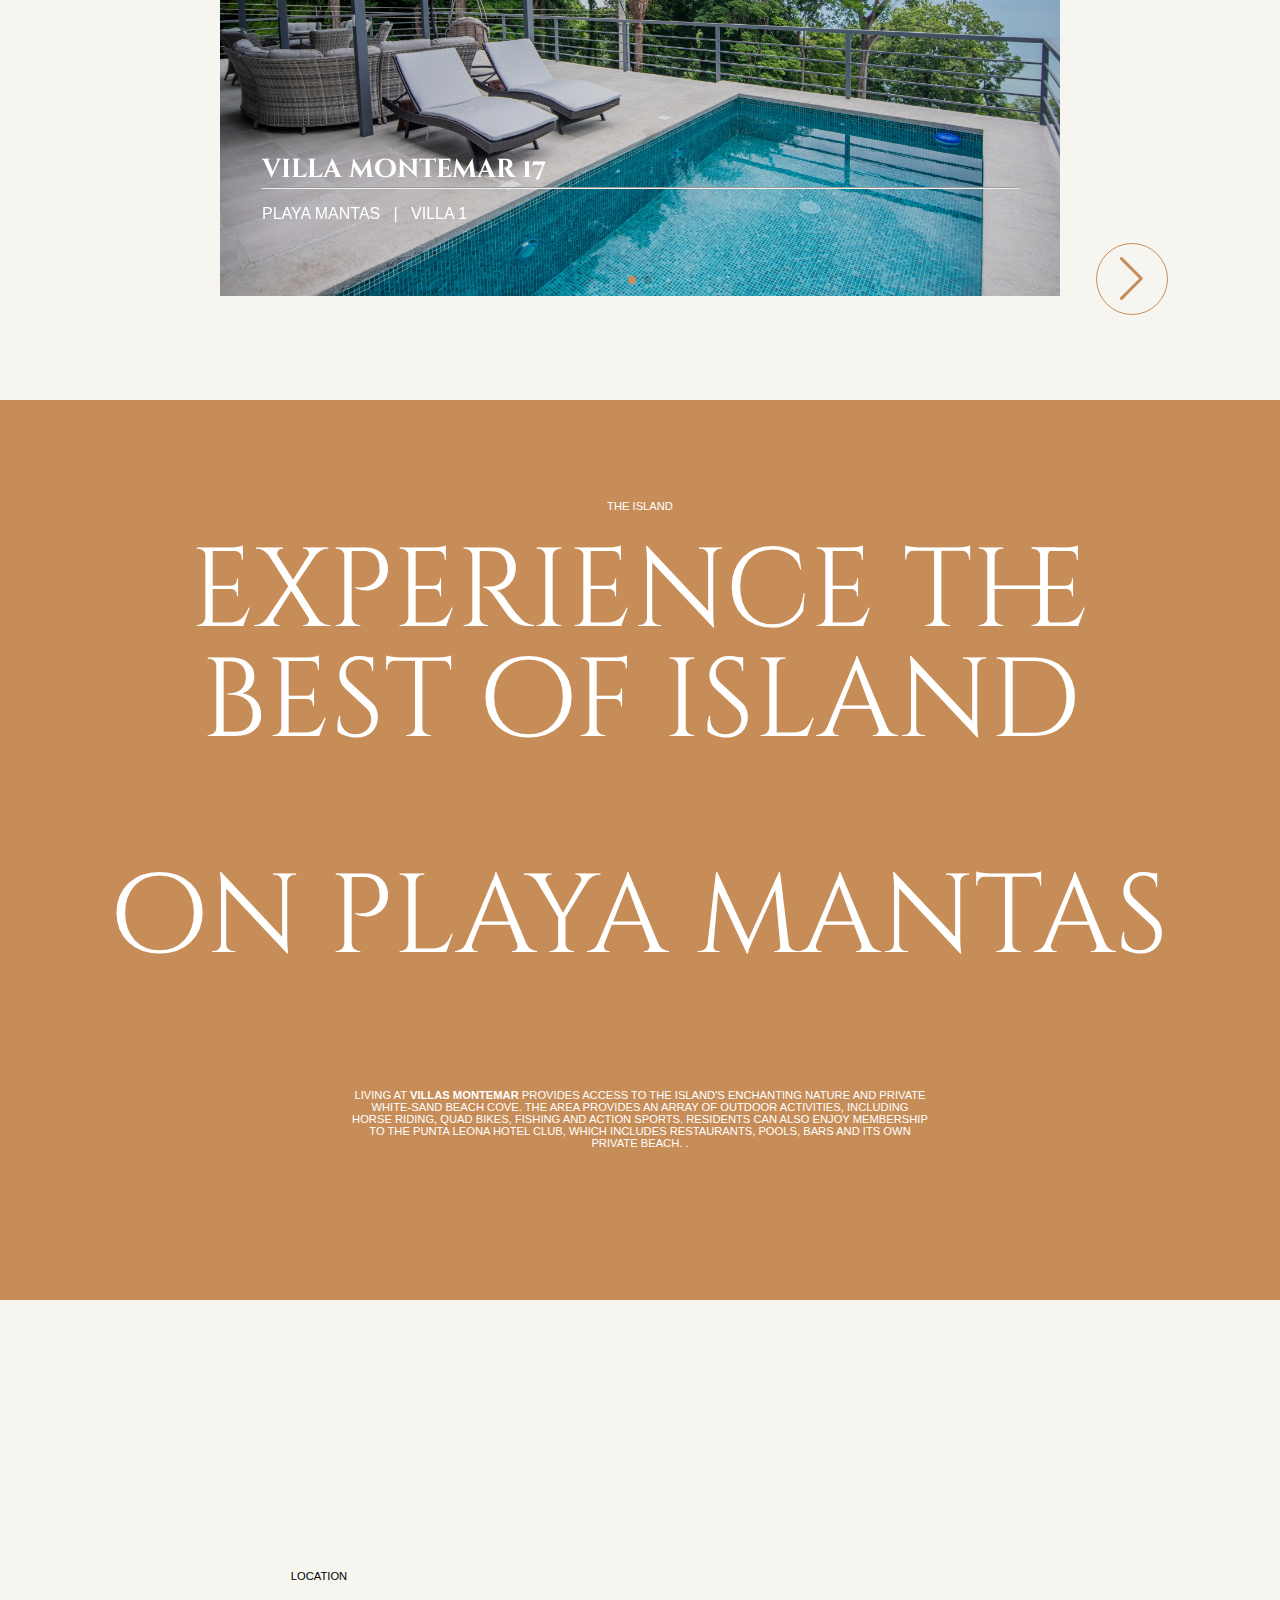
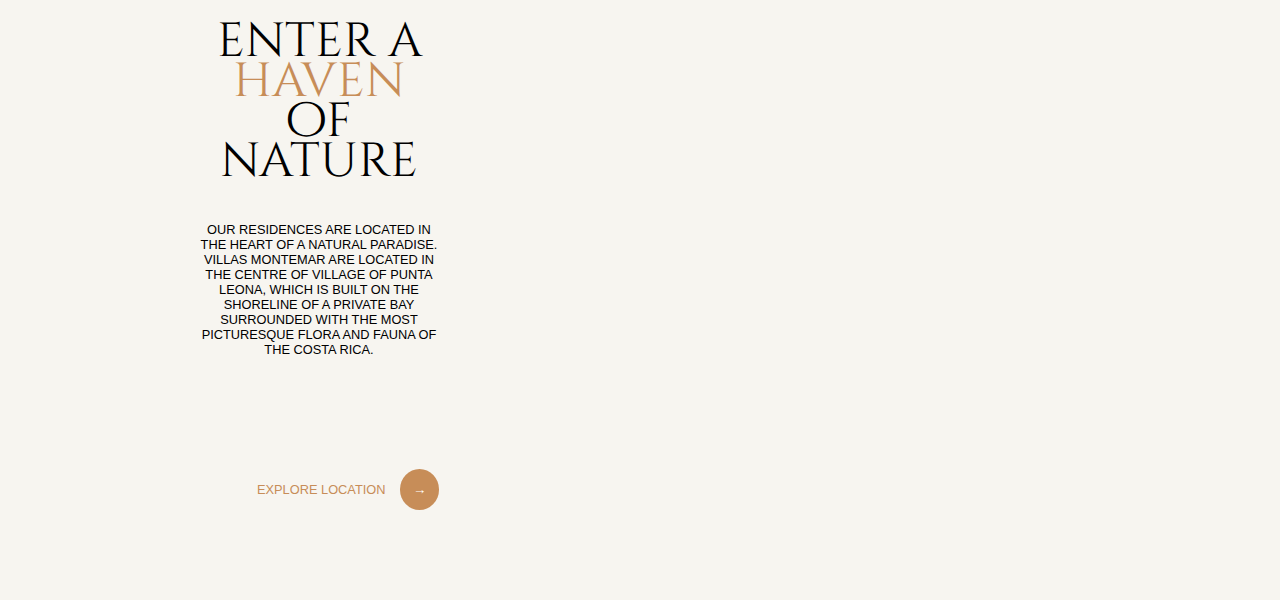
==== commit 00a0532c: "index.html" ====
--- a/index.html
+++ b/index.html
@@ -54,17 +54,17 @@
             
         </header>
 
-        
+<!-- VISION -->
 
         <section class="vision" id="vision">
 
             <div class="vision-main">
                 <p>eleveate your lifestyle</p>
-                <h2>OUR VISION FOR LUXURY LIVING ON <span>ONE24</span> IS TO CREATE A ONE-OF-A-KIND DEVELOPMENT THAT COMBINES CONTEMPORARY DESIGN WITH THE NATURAL BEAUTY OF THE <span>ISLAND.</span></h2>
+                <h2>Our vision for comfortable living at <span>Villas Montemar</span>  is to create a cozy retreat that combines the <span onclick="islandClick()" id="clickIsland">island's</span> scenic and natural beauty with the privacy of luxury accommodations.</h2>
                 
                 <div class="vision-main-bottom">
                     <img src="./assets/images/vision-island.jpg" alt="island">
-                    <p id="vision-desc">FEATURING STRAIGHT LINES AND MODERN AMENITIES, OUR DEVELOPMENT WILL OFFER RESIDENTS THE ULTIMATE IN STYLE AND COMFORT. OUR VISION IS TO SET A NEW STANDARD FOR LUXURY LIVING ON MADEIRA ISLAND.</p>
+                    <p id="vision-desc">Our villas offer residents a comfortable and progressive lifestyle with high quality construction techniques and modern design. We are a family owned and operated business that is dedicated to creating a better quality of life for families who come to live and work in our coastal communities. </p>
                 </div>
             </div>
 
@@ -110,8 +110,7 @@
 
                 <div class="features-top-right">
                     <p>
-                        "Lorem ipsum dolor sit amet, consectetur adipiscing elit, sed do eiusmod tempor incididunt ut labore et dolore magna aliqua. 
-                        Ut enim ad minim veniam, quis nostrud exercitation ullamco laboris nisi ut aliquip ex ea commodo consequat.
+                        Our goal is to develop <span>Villas Montemar</span> projects for the long-term and expand our real estate offerings on the Costa Rican coastline. <br><br>We aim to provide favorable investment terms and offer full buyouts of newly constructed properties.
                     </p>
                 </div>
                 
@@ -122,8 +121,8 @@
             <div class="features-main">
 
                 <div id="features-item1">
-                    <h3>20%+</h3>
-                    <p>yearly return</p>
+                    <h3>0%</h3>
+                    <p>Capital gain tax for primary residence</p>
                 </div>
 
 
@@ -147,7 +146,7 @@
 
         </section>
 
-        <!-- VILLAS SECTION ------ -->
+<!-- VILLAS SECTION ------ -->
         <section class="villas" id="villas">
 
             <div class="villas-heading">
@@ -179,7 +178,7 @@
                     <div class="swiper-slide">
                         
                         <div class="swiper-desc">
-                            <h3>Villa Montemar 19</h3>
+                            <h3>Villa Montemar 16</h3>
                             <hr>
                             <p>PLAYA MANTAS &nbsp | &nbsp villa 2</p>
                         </div> 
@@ -204,7 +203,7 @@
             
         </section>
 
-        <!-- ISLAND -->
+<!-- ISLAND -->
 
         <section class="island" id="island">
 
@@ -212,15 +211,10 @@
 
             <div class="island-image-container">
                 <!-- <div class="island-image"> -->
-                    <video src="assets/video/vision.mp4" playsinline autoplay loop muted></video>
+                    <video src="assets/video/vision.mp4" autoplay loop muted></video>
                 <!-- </div> -->
-                <p>LIVING ON ONE24 OFFERS A CHANCE TO EXPERIENCE THE ISLAND`S LUSH GREEN LANDSCAPES, 
-                    PICTURESQUE BEACHES, AND WARM CLIMATE ALL YEAR ROUND. THE ISLAND IS HOME TO 
-                    A DIVERSE ARRAY OF OUTDOOR ACTIVITIES, FROM HIKING TO PARAGLIDING, AND THE 
-                    LOCAL CULTURE IS RICH WITH HISTORY AND TRADITION. IN ADDITION, MADEIRA HAS 
-                    A GROWING ECONOMY, MAKING IT AN EXCELLENT PLACE TO LIVE AND WORK. WHETHER 
-                    YOU`re LOOKING FOR A PEACEFUL RETREAT OR AN EXCITING ADVENTURE, MADEIRA 
-                    ISLAND HAS SOMETHING FOR EVERYONE.</p>
+                <p>Living at <b>Villas Montemar</b> provides access to the island's enchanting nature and private white-sand beach cove. The area provides an array of outdoor activities, including horse riding, quad bikes, fishing and action sports. Residents can also enjoy membership to the Punta Leona Hotel Club, which includes restaurants, pools, bars and its own private beach.
+.</p>
             </div>
 
             <div class="island-heading">
@@ -237,11 +231,13 @@
 
                 <div class="location-info">
                     <p>Location</p>
-                    <h2>Escape to Nature's <span>Paradise</span></h2>
+                    <h2>Enter a <span>Haven</span><br> of nature
+                        </h2>
                     <p id="location-desc">
-                    Our luxurious living on madeira island is nestled in the 
-                    heart of nature's paradise. The island is known for its stunning landscapes and 
-                    unique flora and fauna, and our development puts you right in the middle of it all.
+                        Our residences are located in the heart of a natural paradise.
+                        Villas Montemar are located in the centre of village of Punta Leona, 
+                        which is built on the shoreline of a private bay surrounded with the 
+                        most picturesque flora and fauna of the Costa Rica.
                     </p>
                 </div>
 
--- a/index.css
+++ b/index.css
@@ -1658,7 +1658,18 @@
       #heading-bottom {
         padding-top: 3%;
       }
-
 }
 
 
+/* BY HEIGHT */
+
+@media screen and (max-width: 440px) and (max-height:800px) {
+  .vision {
+    min-height: 185vh;
+  }
+
+  .features {
+    min-height: 150vh;
+  }
+}
+
